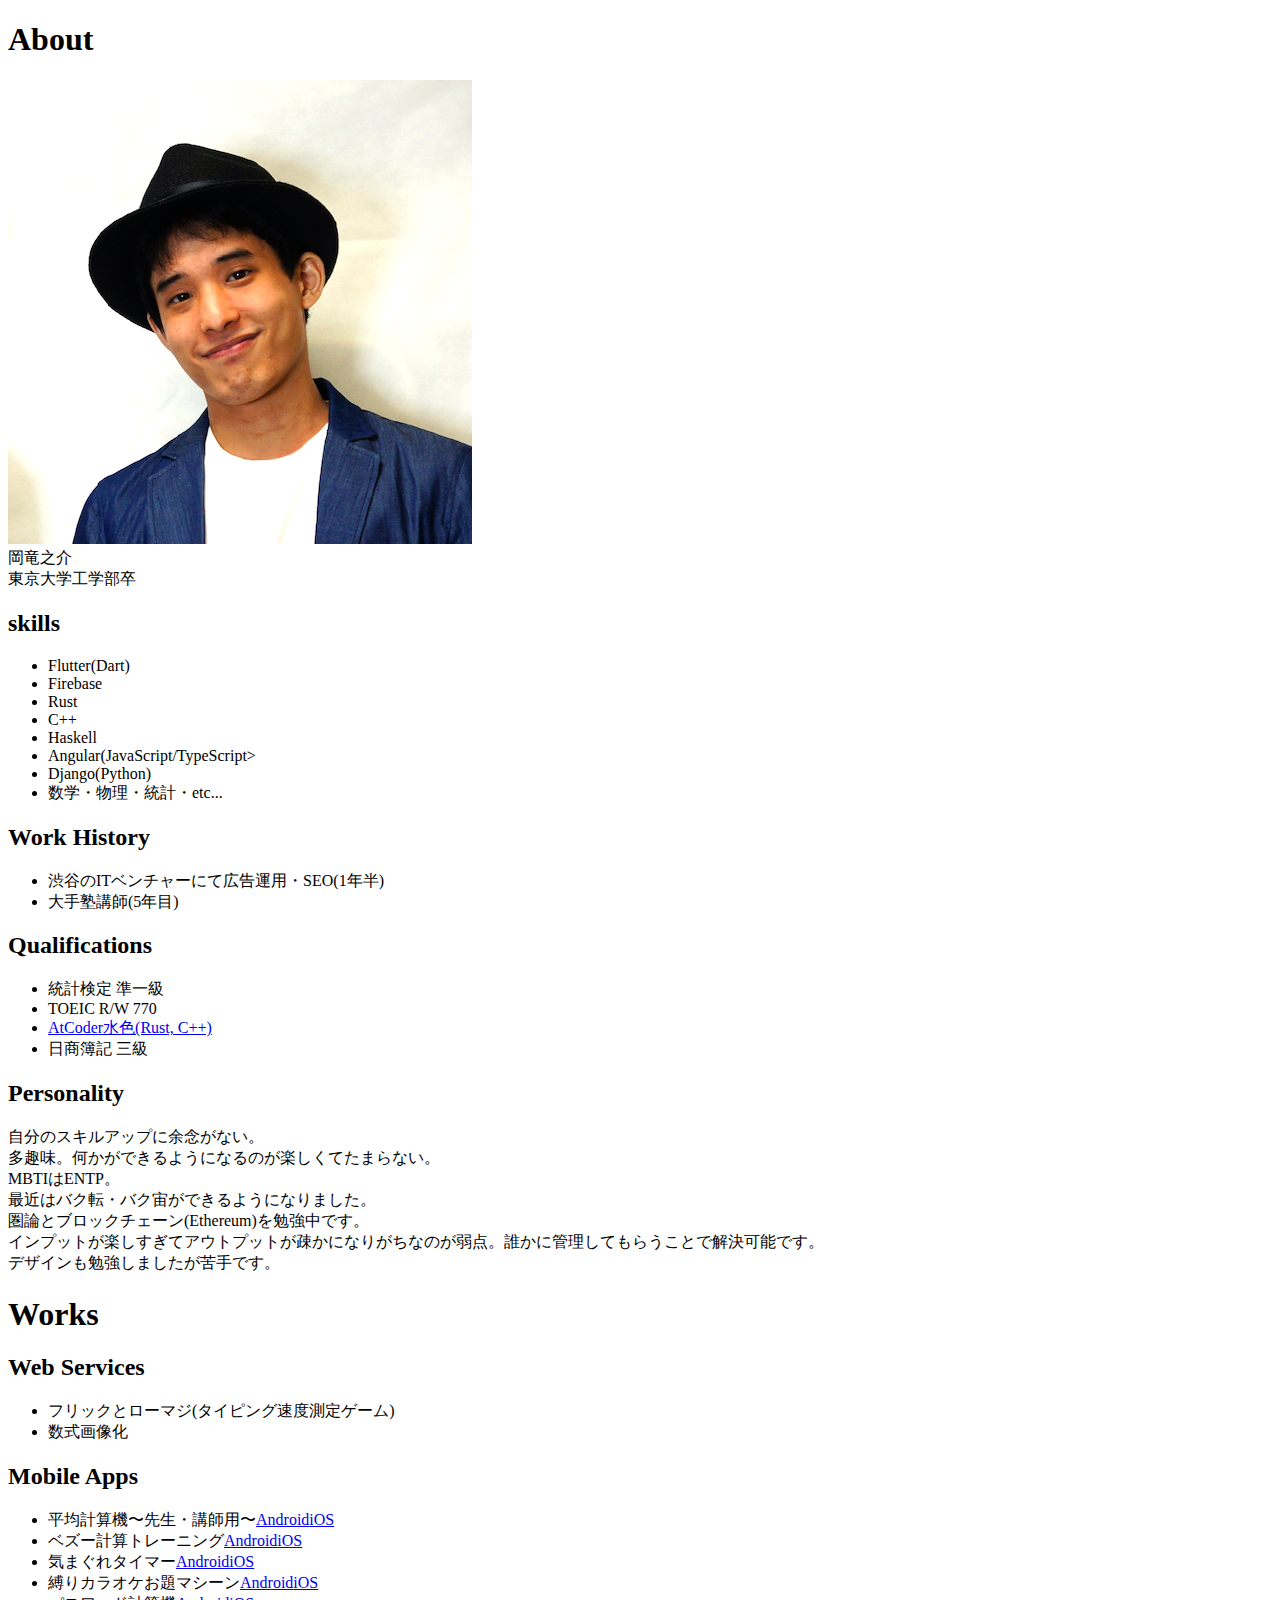
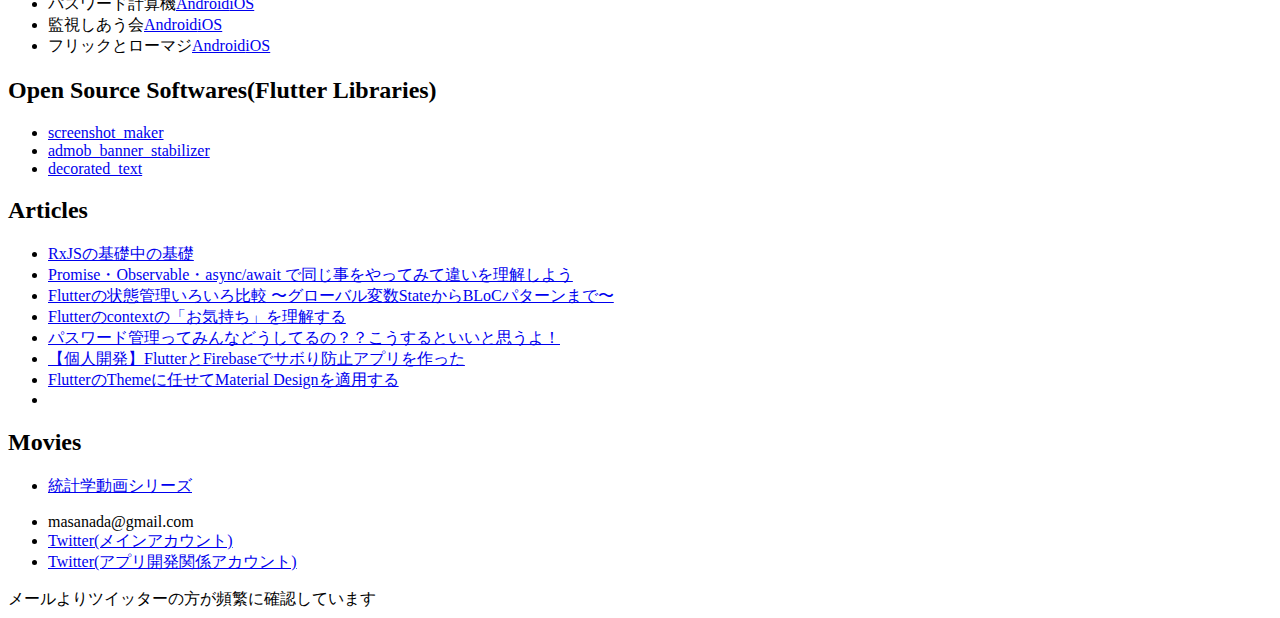
==== public/index.html @ 8197e735 "wrote simple index.html" ====
<!DOCTYPE html>
<html>

    <head>
        <title>岡竜之介ポートフォリオサイト</title>
    </head>

    <body>
        <section id="about_section">
            <h1>About</h1>
            <div id="photo">
                <img src="assets/assets/profile_image.png">
            </div>
            <div id="name">
                岡竜之介
            </div>
            <div id="educational_background">
                東京大学工学部卒
            </div>
            <div id="skills">
                <h2>skills</h2>
                <ul>
                    <li>Flutter(Dart)</li>
                    <li>Firebase</li>
                    <li>Rust</li>
                    <li>C++</li>
                    <li>Haskell</li>
                    <li>Angular(JavaScript/TypeScript></li>
                    <li>Django(Python)</li>
                    <li>数学・物理・統計・etc...</li>
                </ul>
            </div>
            <div id="work_history">
                <h2>Work History</h2>
                <ul>
                    <li>渋谷のITベンチャーにて広告運用・SEO(1年半)</li>
                    <li>大手塾講師(5年目)</li>
                </ul>
            </div>
            <div id="qualifications">
                <h2>Qualifications</h2>
                <ul>
                    <li>統計検定 準一級</li>
                    <li>TOEIC R/W 770</li>
                    <li><a href="https://atcoder.jp/users/agajo" target="_blank">AtCoder水色(Rust, C++)</a></li>
                    <li>日商簿記 三級</li>
                </ul>
            </div>
            <div id="personality">
                <h2>Personality</h2>
                自分のスキルアップに余念がない。<br>
                多趣味。何かができるようになるのが楽しくてたまらない。<br>
                MBTIはENTP。<br>
                最近はバク転・バク宙ができるようになりました。<br>
                圏論とブロックチェーン(Ethereum)を勉強中です。<br>
                インプットが楽しすぎてアウトプットが疎かになりがちなのが弱点。誰かに管理してもらうことで解決可能です。<br>
                デザインも勉強しましたが苦手です。
            </div>

        </section>
        <section id="works_section">
            <h1>Works</h1>
            <div id="web_services">
                <h2>Web Services</h2>
                <ul>
                    <li>
                        <a>フリックとローマジ(タイピング速度測定ゲーム)</a>
                    </li>
                    <li>
                        <a>数式画像化</a>
                    </li>
                </ul>
            </div>
            <div id="mobile_apps">
                <h2>Mobile Apps</h2>
                <ul>
                    <li>平均計算機〜先生・講師用〜<a
                            href="https://play.google.com/store/apps/details?id=oka_ryunoske.work.average_calculator.app&hl=ja&gl=US"
                            target="_blank">Android</a><a
                            href="https://apps.apple.com/jp/app/%E5%B9%B3%E5%9D%87%E7%82%B9%E8%A8%88%E7%AE%97%E6%A9%9F-%E5%85%88%E7%94%9F-%E8%AC%9B%E5%B8%AB%E7%94%A8/id1440775169"
                            target="_blank">iOS</a></li>
                    <li>ベズー計算トレーニング<a
                            href="https://play.google.com/store/apps/details?id=work.okaryunoske.bezout_identity_challenge&hl=ja&gl=US"
                            target="_blank">Android</a><a
                            href="https://apps.apple.com/jp/app/%E3%83%99%E3%82%BA%E3%83%BC%E8%A8%88%E7%AE%97%E3%83%88%E3%83%AC%E3%83%BC%E3%83%8B%E3%83%B3%E3%82%B0/id1531047598"
                            target="_blank">iOS</a></li>
                    <li>気まぐれタイマー<a
                            href="https://play.google.com/store/apps/details?id=work.oka_ryunoske.randomtimer&hl=ja&gl=US"
                            target="_blank">Android</a><a
                            href="https://apps.apple.com/jp/app/%E6%B0%97%E3%81%BE%E3%81%90%E3%82%8C%E3%82%BF%E3%82%A4%E3%83%9E%E3%83%BC/id1455831717"
                            target="_blank">iOS</a></li>
                    <li>縛りカラオケお題マシーン<a
                            href="https://play.google.com/store/apps/details?id=work.oka_ryunoske.karaoke_odai&hl=ja&gl=US"
                            target="_blank">Android</a><a
                            href="https://apps.apple.com/jp/app/%E7%B8%9B%E3%82%8A%E3%82%AB%E3%83%A9%E3%82%AA%E3%82%B1%E3%81%8A%E9%A1%8C%E3%83%9E%E3%82%B7%E3%83%BC%E3%83%B3-%E6%9D%A1%E4%BB%B6%E9%81%B8%E6%9B%B2%E3%81%A7%E7%9B%9B%E3%82%8A%E4%B8%8A%E3%81%8C%E3%82%8D%E3%81%86/id1462261220"
                            target="_blank">iOS</a></li>
                    <li>パスワード計算機<a
                            href="https://play.google.com/store/apps/details?id=work.oka_ryunoske.password_calculator_flutter&hl=ja&gl=US"
                            target="_blank">Android</a><a
                            href="https://apps.apple.com/jp/app/%E3%83%91%E3%82%B9%E3%83%AF%E3%83%BC%E3%83%89%E8%A8%88%E7%AE%97%E6%A9%9F/id1492432603"
                            target="_blank">iOS</a></li>
                    <li>監視しあう会<a
                            href="https://play.google.com/store/apps/details?id=work.oka_ryunoske.procrastinators_watch_mutually&hl=ja&gl=US"
                            target="_blank">Android</a><a
                            href="https://apps.apple.com/jp/app/%E7%9B%A3%E8%A6%96%E3%81%97%E5%90%88%E3%81%86%E4%BC%9A/id1507154418"
                            target="_blank">iOS</a></li>
                    <li>フリックとローマジ<a
                            href="https://play.google.com/store/apps/details?id=oka_ryunoske.work.flickromaji.app&hl=ja&gl=US"
                            target="_blank">Android</a><a
                            href="https://apps.apple.com/jp/app/%E3%83%95%E3%83%AA%E3%83%83%E3%82%AF%E3%81%A8%E3%83%AD%E3%83%BC%E3%83%9E%E3%82%B8-%E6%97%A5%E6%9C%AC%E8%AA%9E%E5%85%A5%E5%8A%9B%E3%82%B9%E3%83%94%E3%83%BC%E3%83%89%E6%B8%AC%E5%AE%9A/id1441275882"
                            target="_blank">iOS</a></li>
                </ul>
            </div>
            <div id="Open Source Softwares">
                <h2>Open Source Softwares(Flutter Libraries)</h2>
                <ul>
                    <li><a href="https://pub.dev/packages/screenshot_maker" target="_blank">screenshot_maker</a></li>
                    <li><a href="https://pub.dev/packages/admob_banner_stabilizer"
                            target="_blank">admob_banner_stabilizer</a></li>
                    <li><a href="https://pub.dev/packages/decorated_text" target="_blank">decorated_text</a></li>
                </ul>
            </div>
            <div id="articles">
                <h2>Articles</h2>
                <ul>
                    <li><a href="https://qiita.com/agajo/items/7942743a0130f7a0f30b" target="_blank">RxJSの基礎中の基礎</a>
                    </li>
                    <li><a href="https://qiita.com/agajo/items/73ec7651747956439f7e"
                            target="_blank">Promise・Observable・async/await で同じ事をやってみて違いを理解しよう</a></li>
                    <li><a href="https://qiita.com/agajo/items/50d5d7497d28730de1d3" target="_blank">Flutterの状態管理いろいろ比較
                            〜グローバル変数StateからBLoCパターンまで〜</a></li>
                    <li><a href="https://qiita.com/agajo/items/93d75aafe87bdc7b2026"
                            target="_blank">Flutterのcontextの「お気持ち」を理解する</a></li>
                    <li><a href="https://qiita.com/agajo/items/41f518647605753a8c0a"
                            target="_blank">パスワード管理ってみんなどうしてるの？？こうするといいと思うよ！</a></li>
                    <li><a href="https://qiita.com/agajo/items/10beec201c3284294450"
                            target="_blank">【個人開発】FlutterとFirebaseでサボり防止アプリを作った</a></li>
                    <li><a href="https://qiita.com/agajo/items/4e0fa344dd6c1a36c937"
                            target="_blank">FlutterのThemeに任せてMaterial Designを適用する</a></li>
                    <li><a href="" target="_blank"></a></li>
                </ul>
            </div>
            <div id="movies">
                <h2>Movies</h2>
                <ul>
                    <li><a href="https://www.youtube.com/channel/UCucOfFcRptENgTkPmW193HQ/videos"
                            target="_blank">統計学動画シリーズ</a></li>
                </ul>
            </div>
        </section>
        <section id="contact_section">
            <ul>
                <li>masanada@gmail.com</li>
                <li><a href="https://twitter.com/agajo" target="_blank">Twitter(メインアカウント)</a></li>
                <li><a href="https://twitter.com/agajo_tech" target="_blank">Twitter(アプリ開発関係アカウント)</a></li>
            </ul>
            メールよりツイッターの方が頻繁に確認しています
        </section>
    </body>

</html>
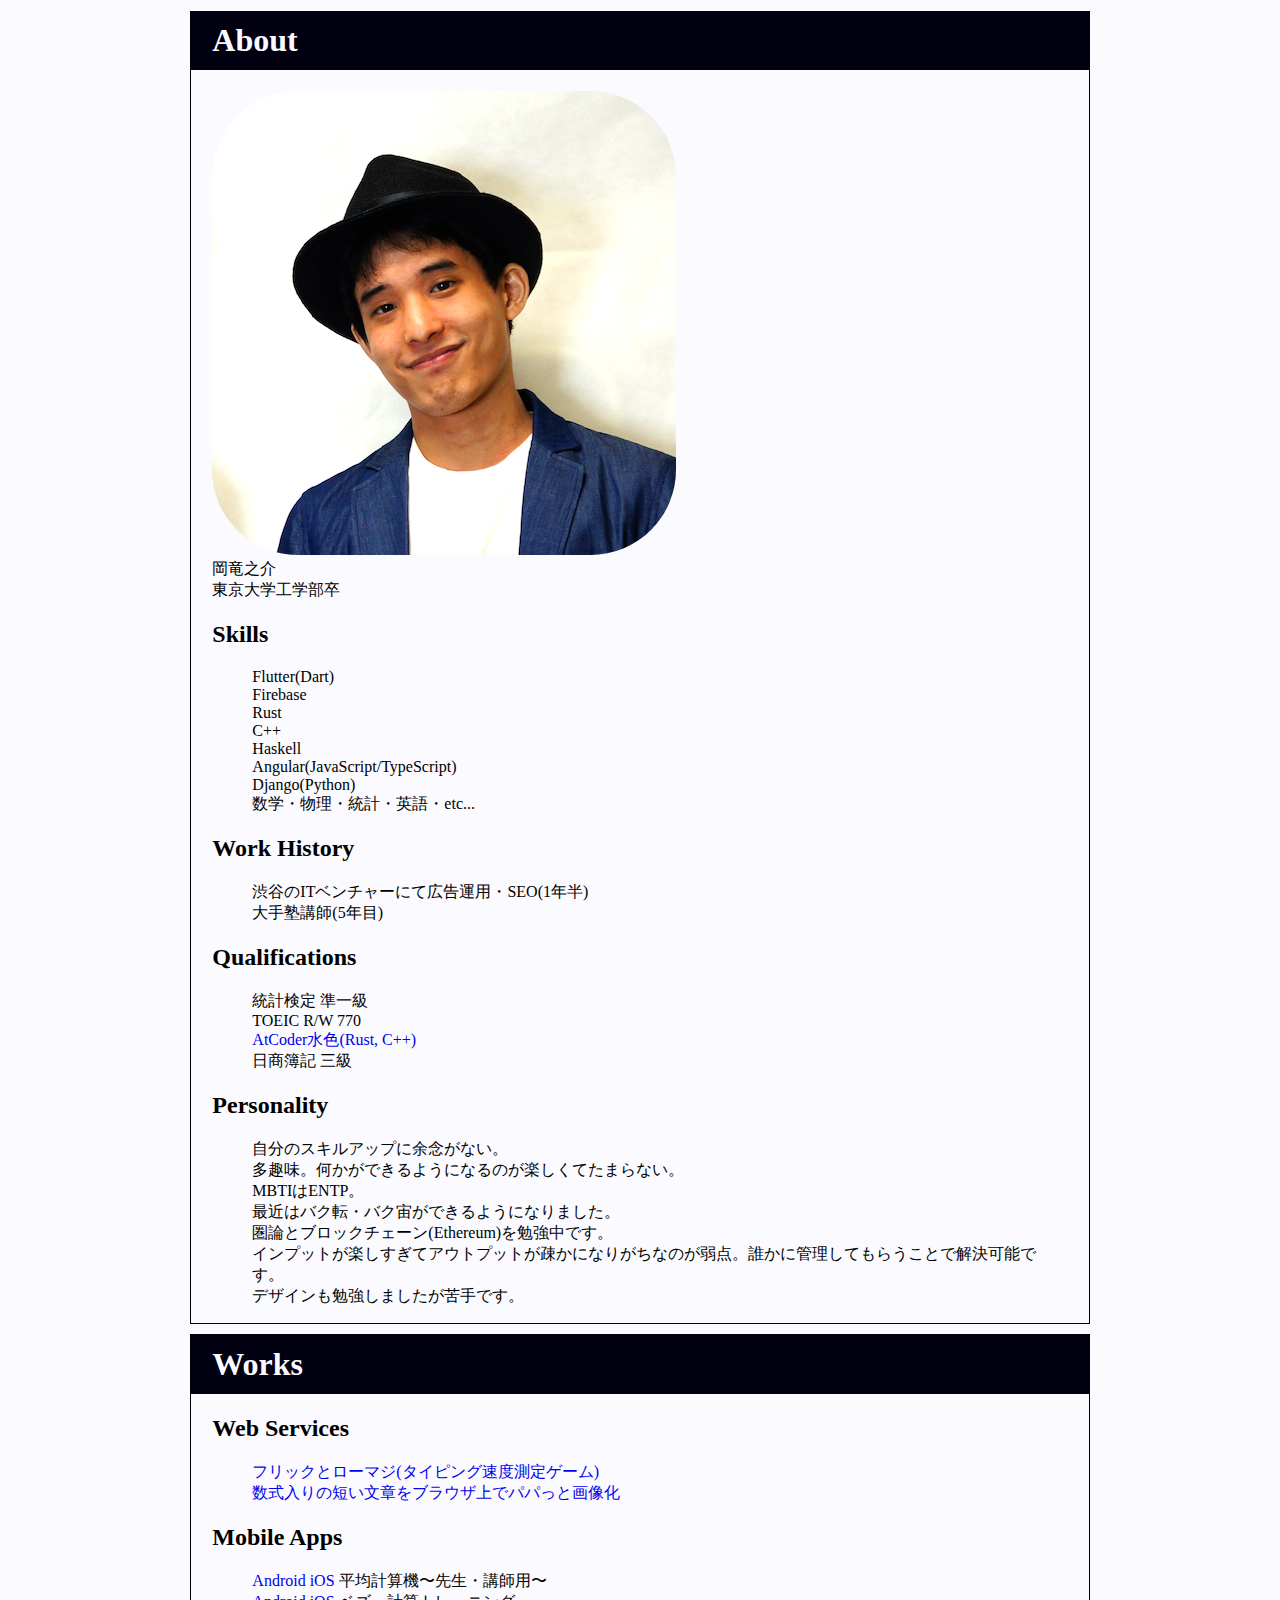
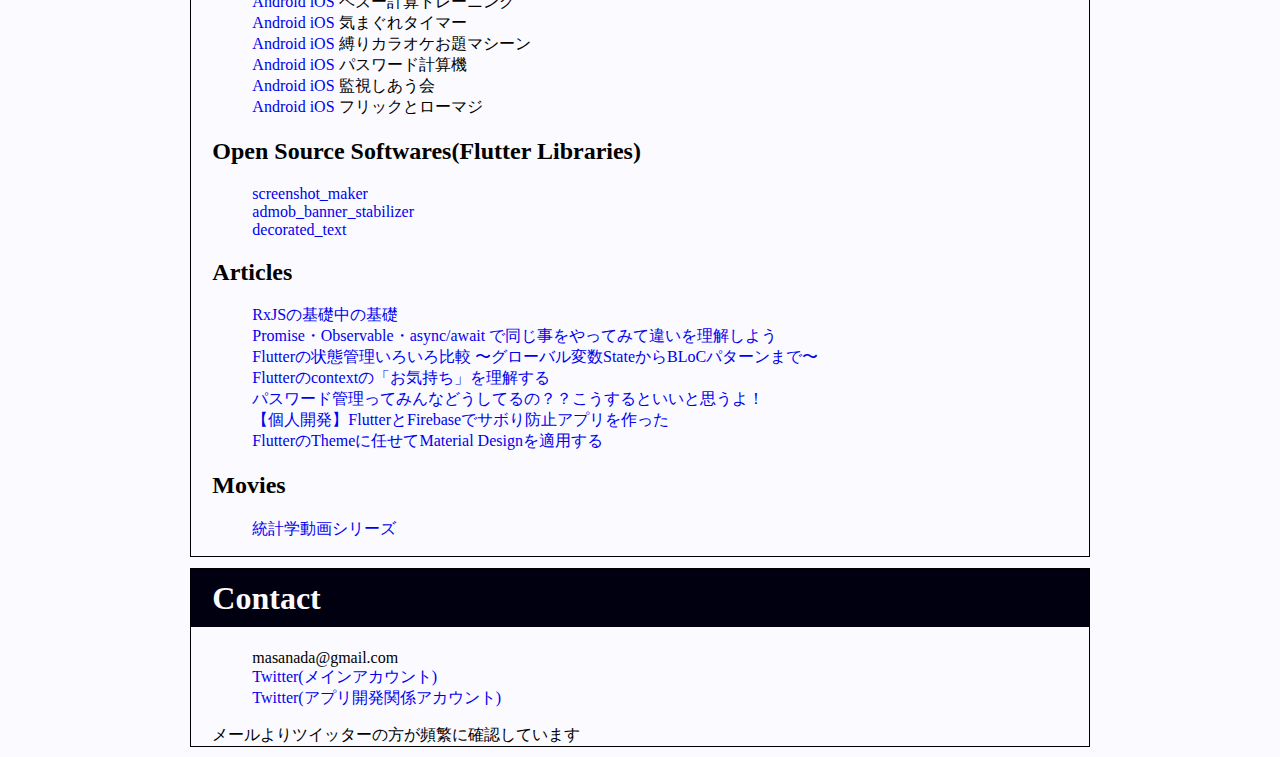
==== commit a724c6c0: "made css" ====
--- a/public/index.html
+++ b/public/index.html
@@ -2,159 +2,165 @@
 <html>
 
     <head>
+        <link rel="stylesheet" type="text/css" href="simple_style.css">
         <title>岡竜之介ポートフォリオサイト</title>
     </head>
 
     <body>
         <section id="about_section">
             <h1>About</h1>
-            <div id="photo">
-                <img src="assets/assets/profile_image.png">
+            <div class="section_wrapper">
+                <div id="photo">
+                    <img src="assets/assets/profile_image.png">
+                </div>
+                <div id="name">
+                    岡竜之介
+                </div>
+                <div id="educational_background">
+                    東京大学工学部卒
+                </div>
+                <div id="skills">
+                    <h2>Skills</h2>
+                    <ul>
+                        <li>Flutter(Dart)</li>
+                        <li>Firebase</li>
+                        <li>Rust</li>
+                        <li>C++</li>
+                        <li>Haskell</li>
+                        <li>Angular(JavaScript/TypeScript)</li>
+                        <li>Django(Python)</li>
+                        <li>数学・物理・統計・英語・etc...</li>
+                    </ul>
+                </div>
+                <div id="work_history">
+                    <h2>Work History</h2>
+                    <ul>
+                        <li>渋谷のITベンチャーにて広告運用・SEO(1年半)</li>
+                        <li>大手塾講師(5年目)</li>
+                    </ul>
+                </div>
+                <div id="qualifications">
+                    <h2>Qualifications</h2>
+                    <ul>
+                        <li>統計検定 準一級</li>
+                        <li>TOEIC R/W 770</li>
+                        <li><a href="https://atcoder.jp/users/agajo" target="_blank">AtCoder水色(Rust, C++)</a></li>
+                        <li>日商簿記 三級</li>
+                    </ul>
+                </div>
+                <div id="personality">
+                    <h2>Personality</h2>
+                    <ul>
+                        <li>自分のスキルアップに余念がない。</li>
+                        <li>多趣味。何かができるようになるのが楽しくてたまらない。</li>
+                        <li>MBTIはENTP。</li>
+                        <li>最近はバク転・バク宙ができるようになりました。</li>
+                        <li>圏論とブロックチェーン(Ethereum)を勉強中です。</li>
+                        <li>インプットが楽しすぎてアウトプットが疎かになりがちなのが弱点。誰かに管理してもらうことで解決可能です。</li>
+                        <li>デザインも勉強しましたが苦手です。</li>
+                    </ul>
+                </div>
             </div>
-            <div id="name">
-                岡竜之介
-            </div>
-            <div id="educational_background">
-                東京大学工学部卒
-            </div>
-            <div id="skills">
-                <h2>skills</h2>
-                <ul>
-                    <li>Flutter(Dart)</li>
-                    <li>Firebase</li>
-                    <li>Rust</li>
-                    <li>C++</li>
-                    <li>Haskell</li>
-                    <li>Angular(JavaScript/TypeScript></li>
-                    <li>Django(Python)</li>
-                    <li>数学・物理・統計・etc...</li>
-                </ul>
-            </div>
-            <div id="work_history">
-                <h2>Work History</h2>
-                <ul>
-                    <li>渋谷のITベンチャーにて広告運用・SEO(1年半)</li>
-                    <li>大手塾講師(5年目)</li>
-                </ul>
-            </div>
-            <div id="qualifications">
-                <h2>Qualifications</h2>
-                <ul>
-                    <li>統計検定 準一級</li>
-                    <li>TOEIC R/W 770</li>
-                    <li><a href="https://atcoder.jp/users/agajo" target="_blank">AtCoder水色(Rust, C++)</a></li>
-                    <li>日商簿記 三級</li>
-                </ul>
-            </div>
-            <div id="personality">
-                <h2>Personality</h2>
-                自分のスキルアップに余念がない。<br>
-                多趣味。何かができるようになるのが楽しくてたまらない。<br>
-                MBTIはENTP。<br>
-                最近はバク転・バク宙ができるようになりました。<br>
-                圏論とブロックチェーン(Ethereum)を勉強中です。<br>
-                インプットが楽しすぎてアウトプットが疎かになりがちなのが弱点。誰かに管理してもらうことで解決可能です。<br>
-                デザインも勉強しましたが苦手です。
-            </div>
-
         </section>
         <section id="works_section">
             <h1>Works</h1>
-            <div id="web_services">
-                <h2>Web Services</h2>
-                <ul>
-                    <li>
-                        <a>フリックとローマジ(タイピング速度測定ゲーム)</a>
-                    </li>
-                    <li>
-                        <a>数式画像化</a>
-                    </li>
-                </ul>
-            </div>
-            <div id="mobile_apps">
-                <h2>Mobile Apps</h2>
-                <ul>
-                    <li>平均計算機〜先生・講師用〜<a
-                            href="https://play.google.com/store/apps/details?id=oka_ryunoske.work.average_calculator.app&hl=ja&gl=US"
-                            target="_blank">Android</a><a
-                            href="https://apps.apple.com/jp/app/%E5%B9%B3%E5%9D%87%E7%82%B9%E8%A8%88%E7%AE%97%E6%A9%9F-%E5%85%88%E7%94%9F-%E8%AC%9B%E5%B8%AB%E7%94%A8/id1440775169"
-                            target="_blank">iOS</a></li>
-                    <li>ベズー計算トレーニング<a
-                            href="https://play.google.com/store/apps/details?id=work.okaryunoske.bezout_identity_challenge&hl=ja&gl=US"
-                            target="_blank">Android</a><a
-                            href="https://apps.apple.com/jp/app/%E3%83%99%E3%82%BA%E3%83%BC%E8%A8%88%E7%AE%97%E3%83%88%E3%83%AC%E3%83%BC%E3%83%8B%E3%83%B3%E3%82%B0/id1531047598"
-                            target="_blank">iOS</a></li>
-                    <li>気まぐれタイマー<a
-                            href="https://play.google.com/store/apps/details?id=work.oka_ryunoske.randomtimer&hl=ja&gl=US"
-                            target="_blank">Android</a><a
-                            href="https://apps.apple.com/jp/app/%E6%B0%97%E3%81%BE%E3%81%90%E3%82%8C%E3%82%BF%E3%82%A4%E3%83%9E%E3%83%BC/id1455831717"
-                            target="_blank">iOS</a></li>
-                    <li>縛りカラオケお題マシーン<a
-                            href="https://play.google.com/store/apps/details?id=work.oka_ryunoske.karaoke_odai&hl=ja&gl=US"
-                            target="_blank">Android</a><a
-                            href="https://apps.apple.com/jp/app/%E7%B8%9B%E3%82%8A%E3%82%AB%E3%83%A9%E3%82%AA%E3%82%B1%E3%81%8A%E9%A1%8C%E3%83%9E%E3%82%B7%E3%83%BC%E3%83%B3-%E6%9D%A1%E4%BB%B6%E9%81%B8%E6%9B%B2%E3%81%A7%E7%9B%9B%E3%82%8A%E4%B8%8A%E3%81%8C%E3%82%8D%E3%81%86/id1462261220"
-                            target="_blank">iOS</a></li>
-                    <li>パスワード計算機<a
-                            href="https://play.google.com/store/apps/details?id=work.oka_ryunoske.password_calculator_flutter&hl=ja&gl=US"
-                            target="_blank">Android</a><a
-                            href="https://apps.apple.com/jp/app/%E3%83%91%E3%82%B9%E3%83%AF%E3%83%BC%E3%83%89%E8%A8%88%E7%AE%97%E6%A9%9F/id1492432603"
-                            target="_blank">iOS</a></li>
-                    <li>監視しあう会<a
-                            href="https://play.google.com/store/apps/details?id=work.oka_ryunoske.procrastinators_watch_mutually&hl=ja&gl=US"
-                            target="_blank">Android</a><a
-                            href="https://apps.apple.com/jp/app/%E7%9B%A3%E8%A6%96%E3%81%97%E5%90%88%E3%81%86%E4%BC%9A/id1507154418"
-                            target="_blank">iOS</a></li>
-                    <li>フリックとローマジ<a
-                            href="https://play.google.com/store/apps/details?id=oka_ryunoske.work.flickromaji.app&hl=ja&gl=US"
-                            target="_blank">Android</a><a
-                            href="https://apps.apple.com/jp/app/%E3%83%95%E3%83%AA%E3%83%83%E3%82%AF%E3%81%A8%E3%83%AD%E3%83%BC%E3%83%9E%E3%82%B8-%E6%97%A5%E6%9C%AC%E8%AA%9E%E5%85%A5%E5%8A%9B%E3%82%B9%E3%83%94%E3%83%BC%E3%83%89%E6%B8%AC%E5%AE%9A/id1441275882"
-                            target="_blank">iOS</a></li>
-                </ul>
-            </div>
-            <div id="Open Source Softwares">
-                <h2>Open Source Softwares(Flutter Libraries)</h2>
-                <ul>
-                    <li><a href="https://pub.dev/packages/screenshot_maker" target="_blank">screenshot_maker</a></li>
-                    <li><a href="https://pub.dev/packages/admob_banner_stabilizer"
-                            target="_blank">admob_banner_stabilizer</a></li>
-                    <li><a href="https://pub.dev/packages/decorated_text" target="_blank">decorated_text</a></li>
-                </ul>
-            </div>
-            <div id="articles">
-                <h2>Articles</h2>
-                <ul>
-                    <li><a href="https://qiita.com/agajo/items/7942743a0130f7a0f30b" target="_blank">RxJSの基礎中の基礎</a>
-                    </li>
-                    <li><a href="https://qiita.com/agajo/items/73ec7651747956439f7e"
-                            target="_blank">Promise・Observable・async/await で同じ事をやってみて違いを理解しよう</a></li>
-                    <li><a href="https://qiita.com/agajo/items/50d5d7497d28730de1d3" target="_blank">Flutterの状態管理いろいろ比較
-                            〜グローバル変数StateからBLoCパターンまで〜</a></li>
-                    <li><a href="https://qiita.com/agajo/items/93d75aafe87bdc7b2026"
-                            target="_blank">Flutterのcontextの「お気持ち」を理解する</a></li>
-                    <li><a href="https://qiita.com/agajo/items/41f518647605753a8c0a"
-                            target="_blank">パスワード管理ってみんなどうしてるの？？こうするといいと思うよ！</a></li>
-                    <li><a href="https://qiita.com/agajo/items/10beec201c3284294450"
-                            target="_blank">【個人開発】FlutterとFirebaseでサボり防止アプリを作った</a></li>
-                    <li><a href="https://qiita.com/agajo/items/4e0fa344dd6c1a36c937"
-                            target="_blank">FlutterのThemeに任せてMaterial Designを適用する</a></li>
-                    <li><a href="" target="_blank"></a></li>
-                </ul>
-            </div>
-            <div id="movies">
-                <h2>Movies</h2>
-                <ul>
-                    <li><a href="https://www.youtube.com/channel/UCucOfFcRptENgTkPmW193HQ/videos"
-                            target="_blank">統計学動画シリーズ</a></li>
-                </ul>
+            <div class="section_wrapper">
+
+                <div id="web_services">
+                    <h2>Web Services</h2>
+                    <ul>
+                        <li>
+                            <a href="https://flickromaji.oka-ryunoske.work/" target="_blank">フリックとローマジ(タイピング速度測定ゲーム)</a>
+                        </li>
+                        <li>
+                            <a href="https://math-formula-image.oka-ryunoske.work/ja.html"
+                                target="_blank">数式入りの短い文章をブラウザ上でパパっと画像化</a>
+                        </li>
+                    </ul>
+                </div>
+                <div id="mobile_apps">
+                    <h2>Mobile Apps</h2>
+                    <ul>
+                        <li><a href="https://play.google.com/store/apps/details?id=oka_ryunoske.work.average_calculator.app&hl=ja&gl=US"
+                                target="_blank">Android</a> <a
+                                href="https://apps.apple.com/jp/app/%E5%B9%B3%E5%9D%87%E7%82%B9%E8%A8%88%E7%AE%97%E6%A9%9F-%E5%85%88%E7%94%9F-%E8%AC%9B%E5%B8%AB%E7%94%A8/id1440775169"
+                                target="_blank">iOS</a> 平均計算機〜先生・講師用〜</li>
+                        <li><a href="https://play.google.com/store/apps/details?id=work.okaryunoske.bezout_identity_challenge&hl=ja&gl=US"
+                                target="_blank">Android</a> <a
+                                href="https://apps.apple.com/jp/app/%E3%83%99%E3%82%BA%E3%83%BC%E8%A8%88%E7%AE%97%E3%83%88%E3%83%AC%E3%83%BC%E3%83%8B%E3%83%B3%E3%82%B0/id1531047598"
+                                target="_blank">iOS</a> ベズー計算トレーニング</li>
+                        <li><a href="https://play.google.com/store/apps/details?id=work.oka_ryunoske.randomtimer&hl=ja&gl=US"
+                                target="_blank">Android</a> <a
+                                href="https://apps.apple.com/jp/app/%E6%B0%97%E3%81%BE%E3%81%90%E3%82%8C%E3%82%BF%E3%82%A4%E3%83%9E%E3%83%BC/id1455831717"
+                                target="_blank">iOS</a> 気まぐれタイマー</li>
+                        <li><a href="https://play.google.com/store/apps/details?id=work.oka_ryunoske.karaoke_odai&hl=ja&gl=US"
+                                target="_blank">Android</a> <a
+                                href="https://apps.apple.com/jp/app/%E7%B8%9B%E3%82%8A%E3%82%AB%E3%83%A9%E3%82%AA%E3%82%B1%E3%81%8A%E9%A1%8C%E3%83%9E%E3%82%B7%E3%83%BC%E3%83%B3-%E6%9D%A1%E4%BB%B6%E9%81%B8%E6%9B%B2%E3%81%A7%E7%9B%9B%E3%82%8A%E4%B8%8A%E3%81%8C%E3%82%8D%E3%81%86/id1462261220"
+                                target="_blank">iOS</a> 縛りカラオケお題マシーン</li>
+                        <li><a href="https://play.google.com/store/apps/details?id=work.oka_ryunoske.password_calculator_flutter&hl=ja&gl=US"
+                                target="_blank">Android</a> <a
+                                href="https://apps.apple.com/jp/app/%E3%83%91%E3%82%B9%E3%83%AF%E3%83%BC%E3%83%89%E8%A8%88%E7%AE%97%E6%A9%9F/id1492432603"
+                                target="_blank">iOS</a> パスワード計算機</li>
+                        <li><a href="https://play.google.com/store/apps/details?id=work.oka_ryunoske.procrastinators_watch_mutually&hl=ja&gl=US"
+                                target="_blank">Android</a> <a
+                                href="https://apps.apple.com/jp/app/%E7%9B%A3%E8%A6%96%E3%81%97%E5%90%88%E3%81%86%E4%BC%9A/id1507154418"
+                                target="_blank">iOS</a> 監視しあう会</li>
+                        <li><a href="https://play.google.com/store/apps/details?id=oka_ryunoske.work.flickromaji.app&hl=ja&gl=US"
+                                target="_blank">Android</a> <a
+                                href="https://apps.apple.com/jp/app/%E3%83%95%E3%83%AA%E3%83%83%E3%82%AF%E3%81%A8%E3%83%AD%E3%83%BC%E3%83%9E%E3%82%B8-%E6%97%A5%E6%9C%AC%E8%AA%9E%E5%85%A5%E5%8A%9B%E3%82%B9%E3%83%94%E3%83%BC%E3%83%89%E6%B8%AC%E5%AE%9A/id1441275882"
+                                target="_blank">iOS</a> フリックとローマジ</li>
+                    </ul>
+                </div>
+                <div id="Open Source Softwares">
+                    <h2>Open Source Softwares(Flutter Libraries)</h2>
+                    <ul>
+                        <li><a href="https://pub.dev/packages/screenshot_maker" target="_blank">screenshot_maker</a>
+                        </li>
+                        <li><a href="https://pub.dev/packages/admob_banner_stabilizer"
+                                target="_blank">admob_banner_stabilizer</a></li>
+                        <li><a href="https://pub.dev/packages/decorated_text" target="_blank">decorated_text</a></li>
+                    </ul>
+                </div>
+                <div id="articles">
+                    <h2>Articles</h2>
+                    <ul>
+                        <li><a href="https://qiita.com/agajo/items/7942743a0130f7a0f30b" target="_blank">RxJSの基礎中の基礎</a>
+                        </li>
+                        <li><a href="https://qiita.com/agajo/items/73ec7651747956439f7e"
+                                target="_blank">Promise・Observable・async/await で同じ事をやってみて違いを理解しよう</a></li>
+                        <li><a href="https://qiita.com/agajo/items/50d5d7497d28730de1d3"
+                                target="_blank">Flutterの状態管理いろいろ比較
+                                〜グローバル変数StateからBLoCパターンまで〜</a></li>
+                        <li><a href="https://qiita.com/agajo/items/93d75aafe87bdc7b2026"
+                                target="_blank">Flutterのcontextの「お気持ち」を理解する</a></li>
+                        <li><a href="https://qiita.com/agajo/items/41f518647605753a8c0a"
+                                target="_blank">パスワード管理ってみんなどうしてるの？？こうするといいと思うよ！</a></li>
+                        <li><a href="https://qiita.com/agajo/items/10beec201c3284294450"
+                                target="_blank">【個人開発】FlutterとFirebaseでサボり防止アプリを作った</a></li>
+                        <li><a href="https://qiita.com/agajo/items/4e0fa344dd6c1a36c937"
+                                target="_blank">FlutterのThemeに任せてMaterial Designを適用する</a></li>
+                    </ul>
+                </div>
+                <div id="movies">
+                    <h2>Movies</h2>
+                    <ul>
+                        <li><a href="https://www.youtube.com/channel/UCucOfFcRptENgTkPmW193HQ/videos"
+                                target="_blank">統計学動画シリーズ</a></li>
+                    </ul>
+                </div>
             </div>
         </section>
         <section id="contact_section">
-            <ul>
-                <li>masanada@gmail.com</li>
-                <li><a href="https://twitter.com/agajo" target="_blank">Twitter(メインアカウント)</a></li>
-                <li><a href="https://twitter.com/agajo_tech" target="_blank">Twitter(アプリ開発関係アカウント)</a></li>
-            </ul>
-            メールよりツイッターの方が頻繁に確認しています
+            <h1>Contact</h1>
+            <div class="section_wrapper">
+
+                <ul>
+                    <li>masanada@gmail.com</li>
+                    <li><a href="https://twitter.com/agajo" target="_blank">Twitter(メインアカウント)</a></li>
+                    <li><a href="https://twitter.com/agajo_tech" target="_blank">Twitter(アプリ開発関係アカウント)</a></li>
+                </ul>
+                メールよりツイッターの方が頻繁に確認しています
+            </div>
         </section>
     </body>
 
--- a/public/simple_style.css
+++ b/public/simple_style.css
@@ -0,0 +1,40 @@
+body {
+  background-color: #fafaff;
+  max-width: 100vh;
+  margin: auto;
+}
+
+a {
+  text-decoration: none;
+}
+
+section {
+  border: solid 0.1pt;
+
+  margin-bottom: 8pt;
+  margin-top: 8pt;
+  /* border-radius: 16px; */
+  overflow: hidden;
+}
+
+div.section_wrapper {
+  padding-right: 16pt;
+  padding-left: 16pt;
+}
+
+img {
+  border-radius: 64pt;
+}
+
+ul {
+  list-style: none;
+}
+
+h1 {
+  background-color: #000011;
+  margin-top: 0pt;
+  color: #fafaff;
+  padding-left: 16pt;
+  padding-top: 8pt;
+  padding-bottom: 8pt;
+}
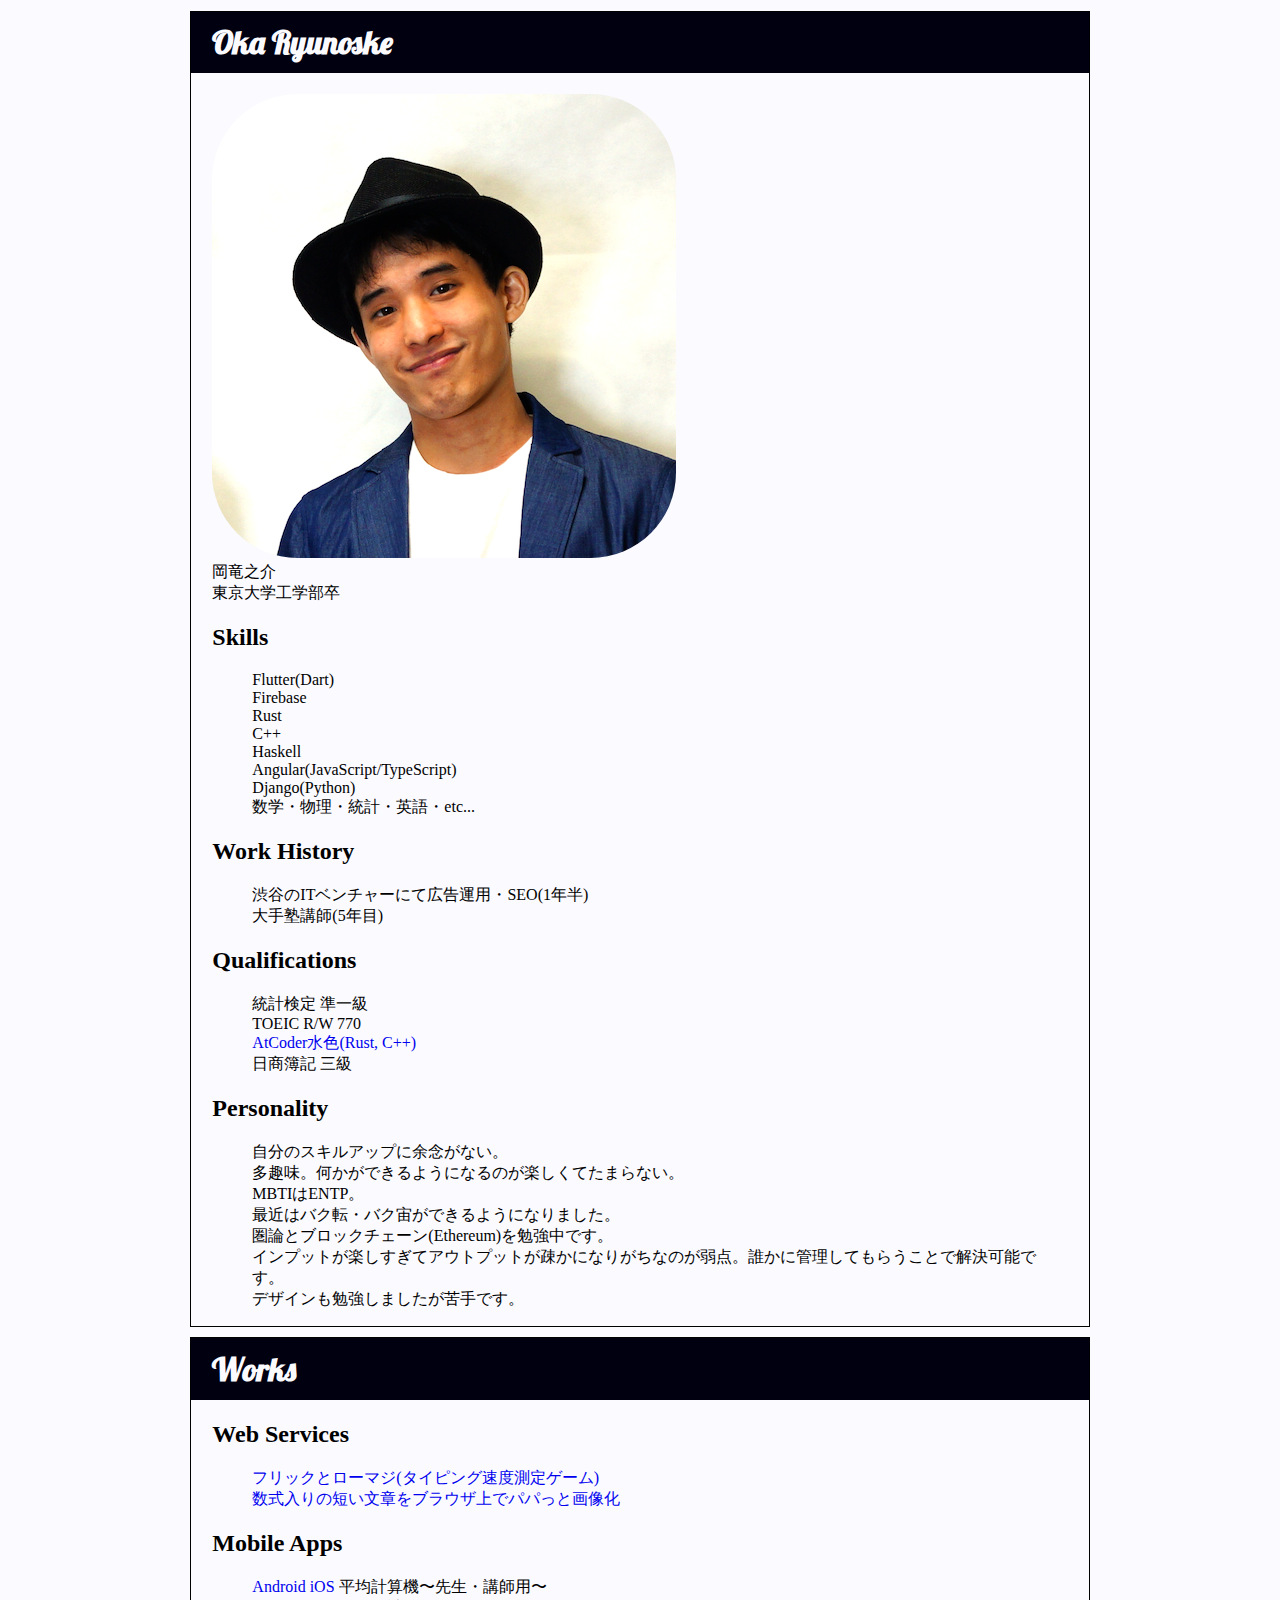
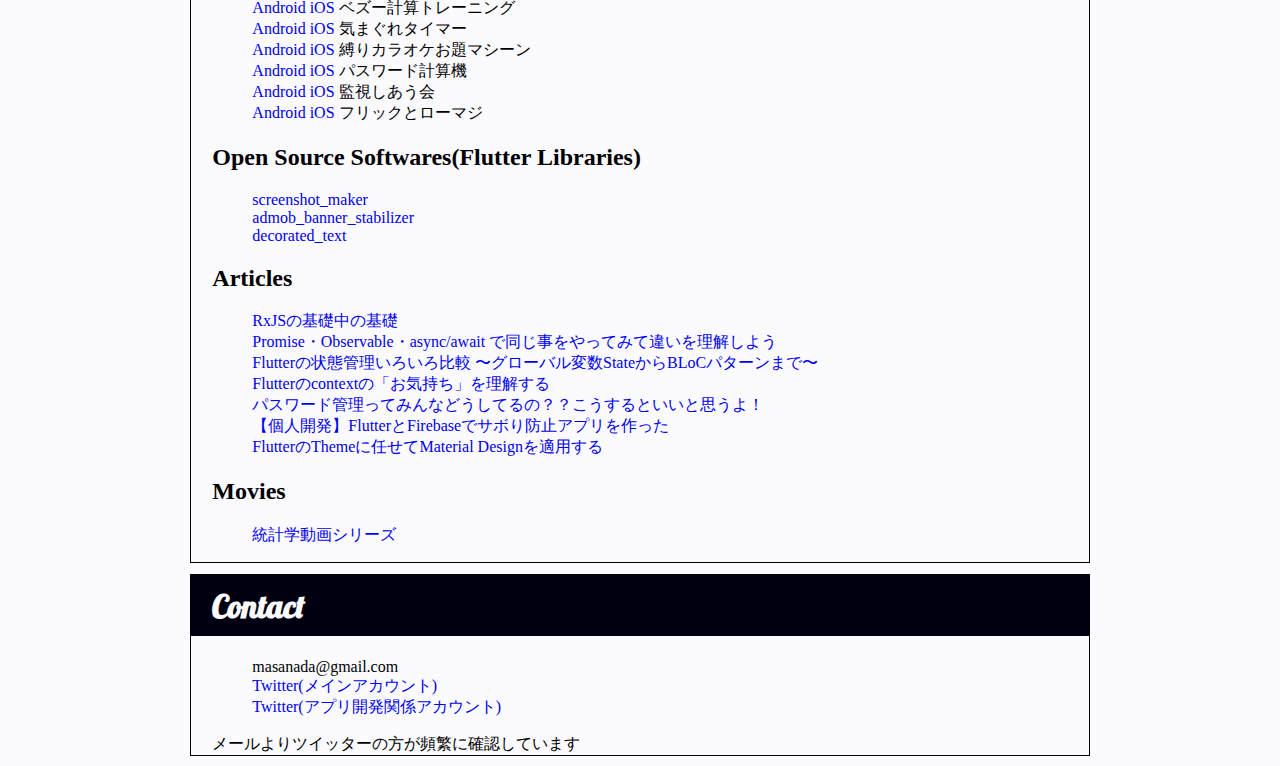
==== commit 85032ed0: "added web font" ====
--- a/public/index.html
+++ b/public/index.html
@@ -4,11 +4,15 @@
     <head>
         <link rel="stylesheet" type="text/css" href="simple_style.css">
         <title>岡竜之介ポートフォリオサイト</title>
+        <style>
+            @import url('https://fonts.googleapis.com/css2?family=Lobster&display=swap');
+
+        </style>
     </head>
 
     <body>
         <section id="about_section">
-            <h1>About</h1>
+            <h1>Oka Ryunoske</h1>
             <div class="section_wrapper">
                 <div id="photo">
                     <img src="assets/assets/profile_image.png">
--- a/public/simple_style.css
+++ b/public/simple_style.css
@@ -37,4 +37,6 @@
   padding-left: 16pt;
   padding-top: 8pt;
   padding-bottom: 8pt;
+  font-family: "Lobster", cursive;
+  font-size: xx-large;
 }
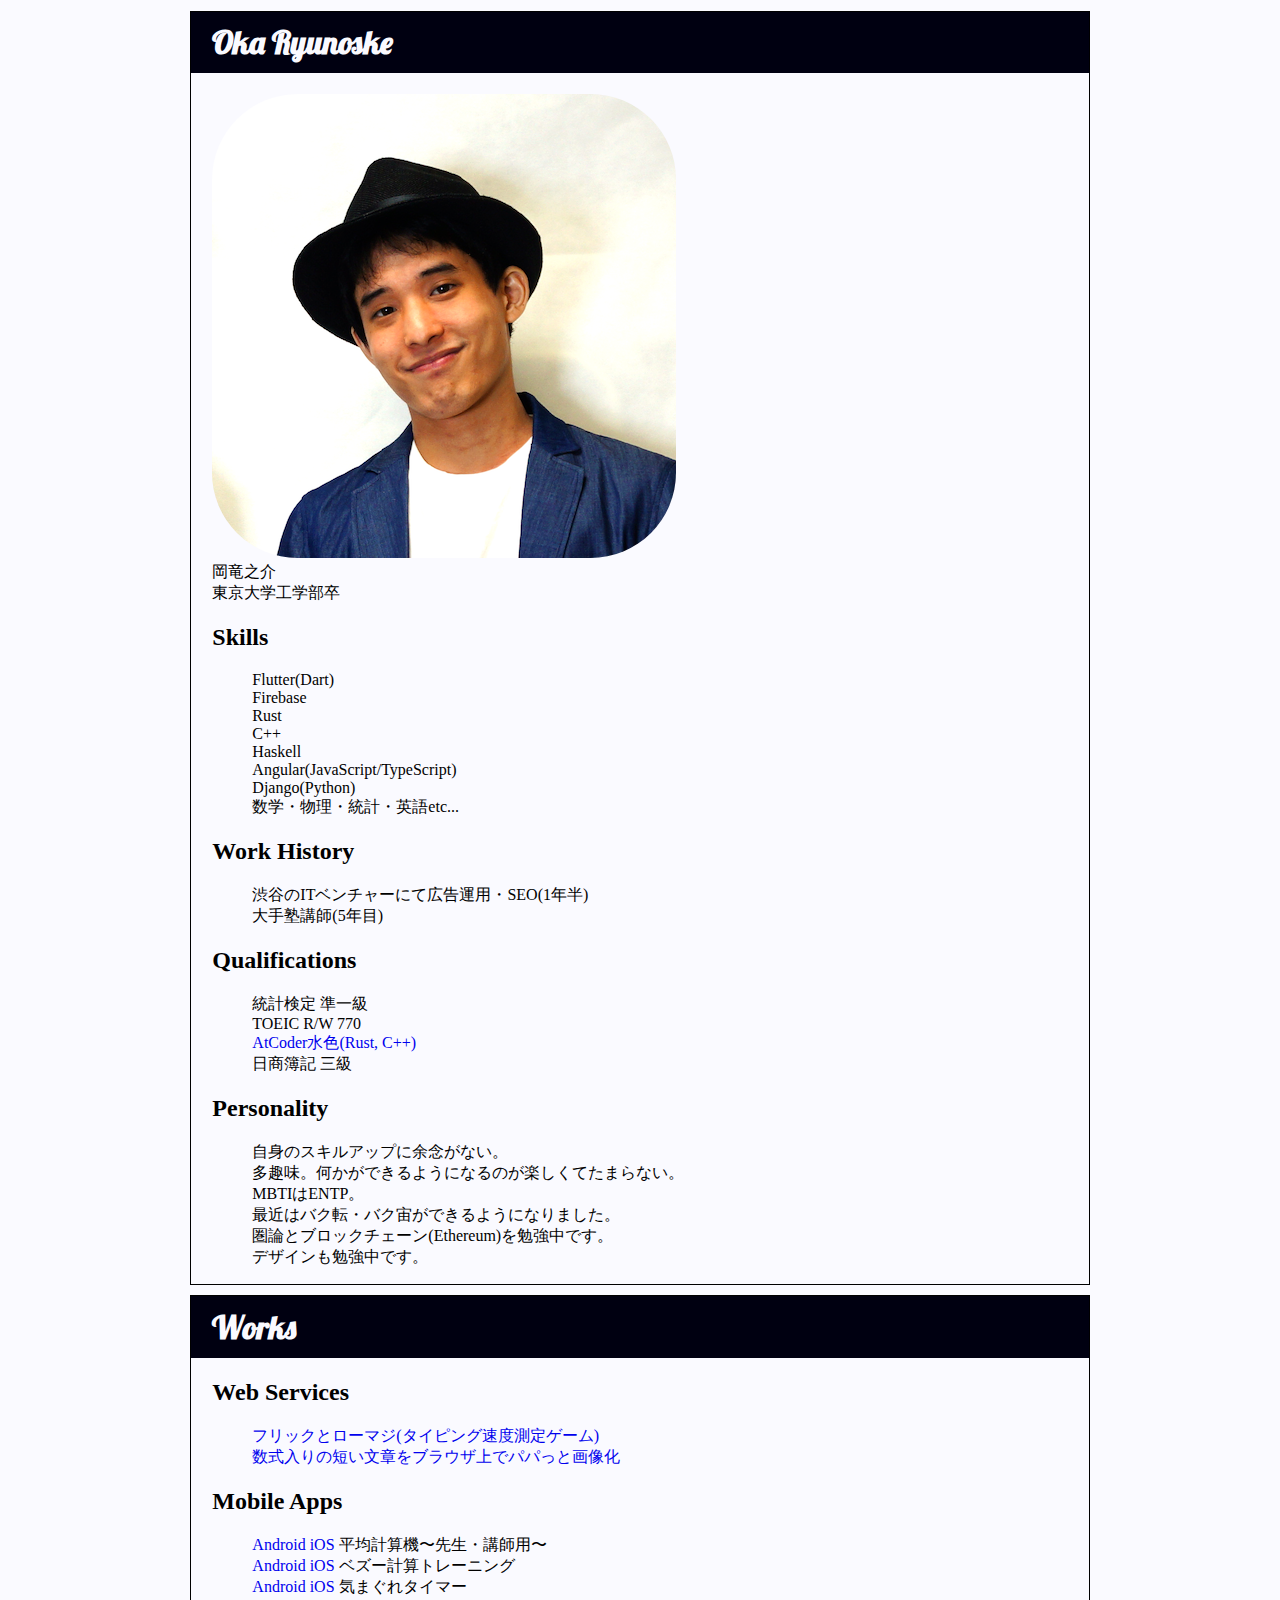
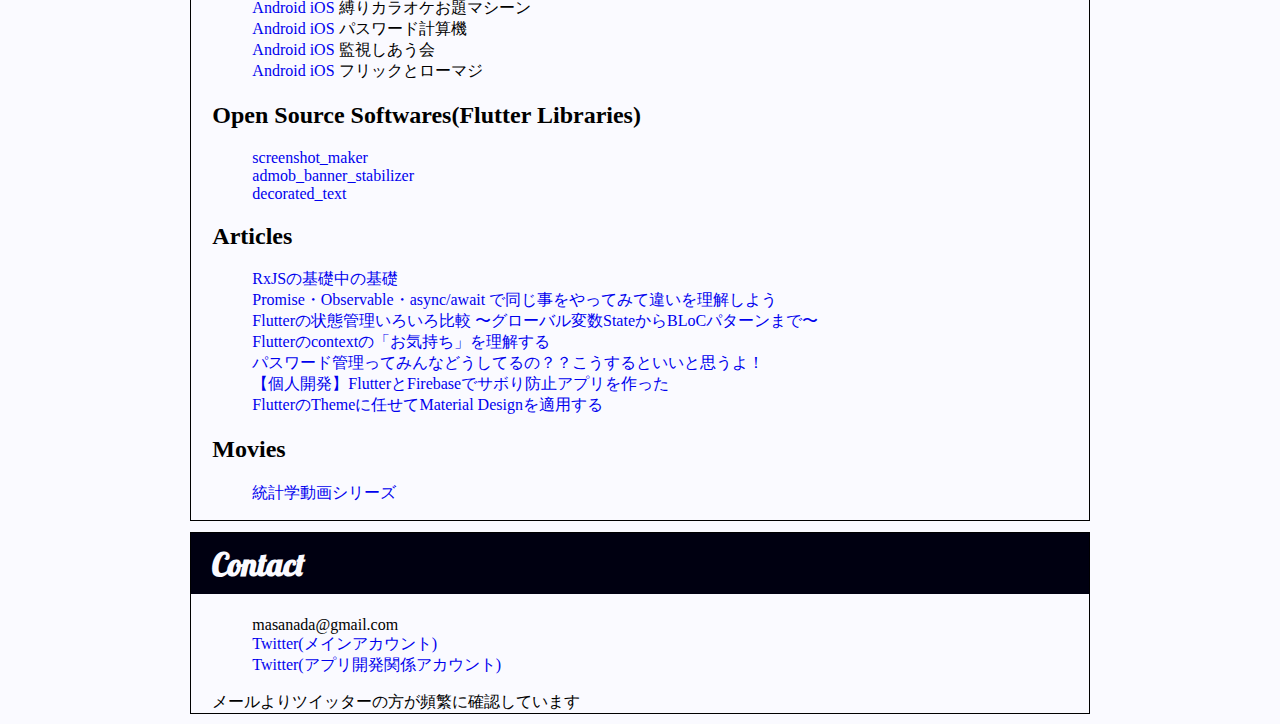
==== commit 5e9fc28c: "small modify" ====
--- a/public/index.html
+++ b/public/index.html
@@ -33,7 +33,7 @@
                         <li>Haskell</li>
                         <li>Angular(JavaScript/TypeScript)</li>
                         <li>Django(Python)</li>
-                        <li>数学・物理・統計・英語・etc...</li>
+                        <li>数学・物理・統計・英語etc...</li>
                     </ul>
                 </div>
                 <div id="work_history">
@@ -55,13 +55,12 @@
                 <div id="personality">
                     <h2>Personality</h2>
                     <ul>
-                        <li>自分のスキルアップに余念がない。</li>
+                        <li>自身のスキルアップに余念がない。</li>
                         <li>多趣味。何かができるようになるのが楽しくてたまらない。</li>
                         <li>MBTIはENTP。</li>
                         <li>最近はバク転・バク宙ができるようになりました。</li>
                         <li>圏論とブロックチェーン(Ethereum)を勉強中です。</li>
-                        <li>インプットが楽しすぎてアウトプットが疎かになりがちなのが弱点。誰かに管理してもらうことで解決可能です。</li>
-                        <li>デザインも勉強しましたが苦手です。</li>
+                        <li>デザインも勉強中です。</li>
                     </ul>
                 </div>
             </div>
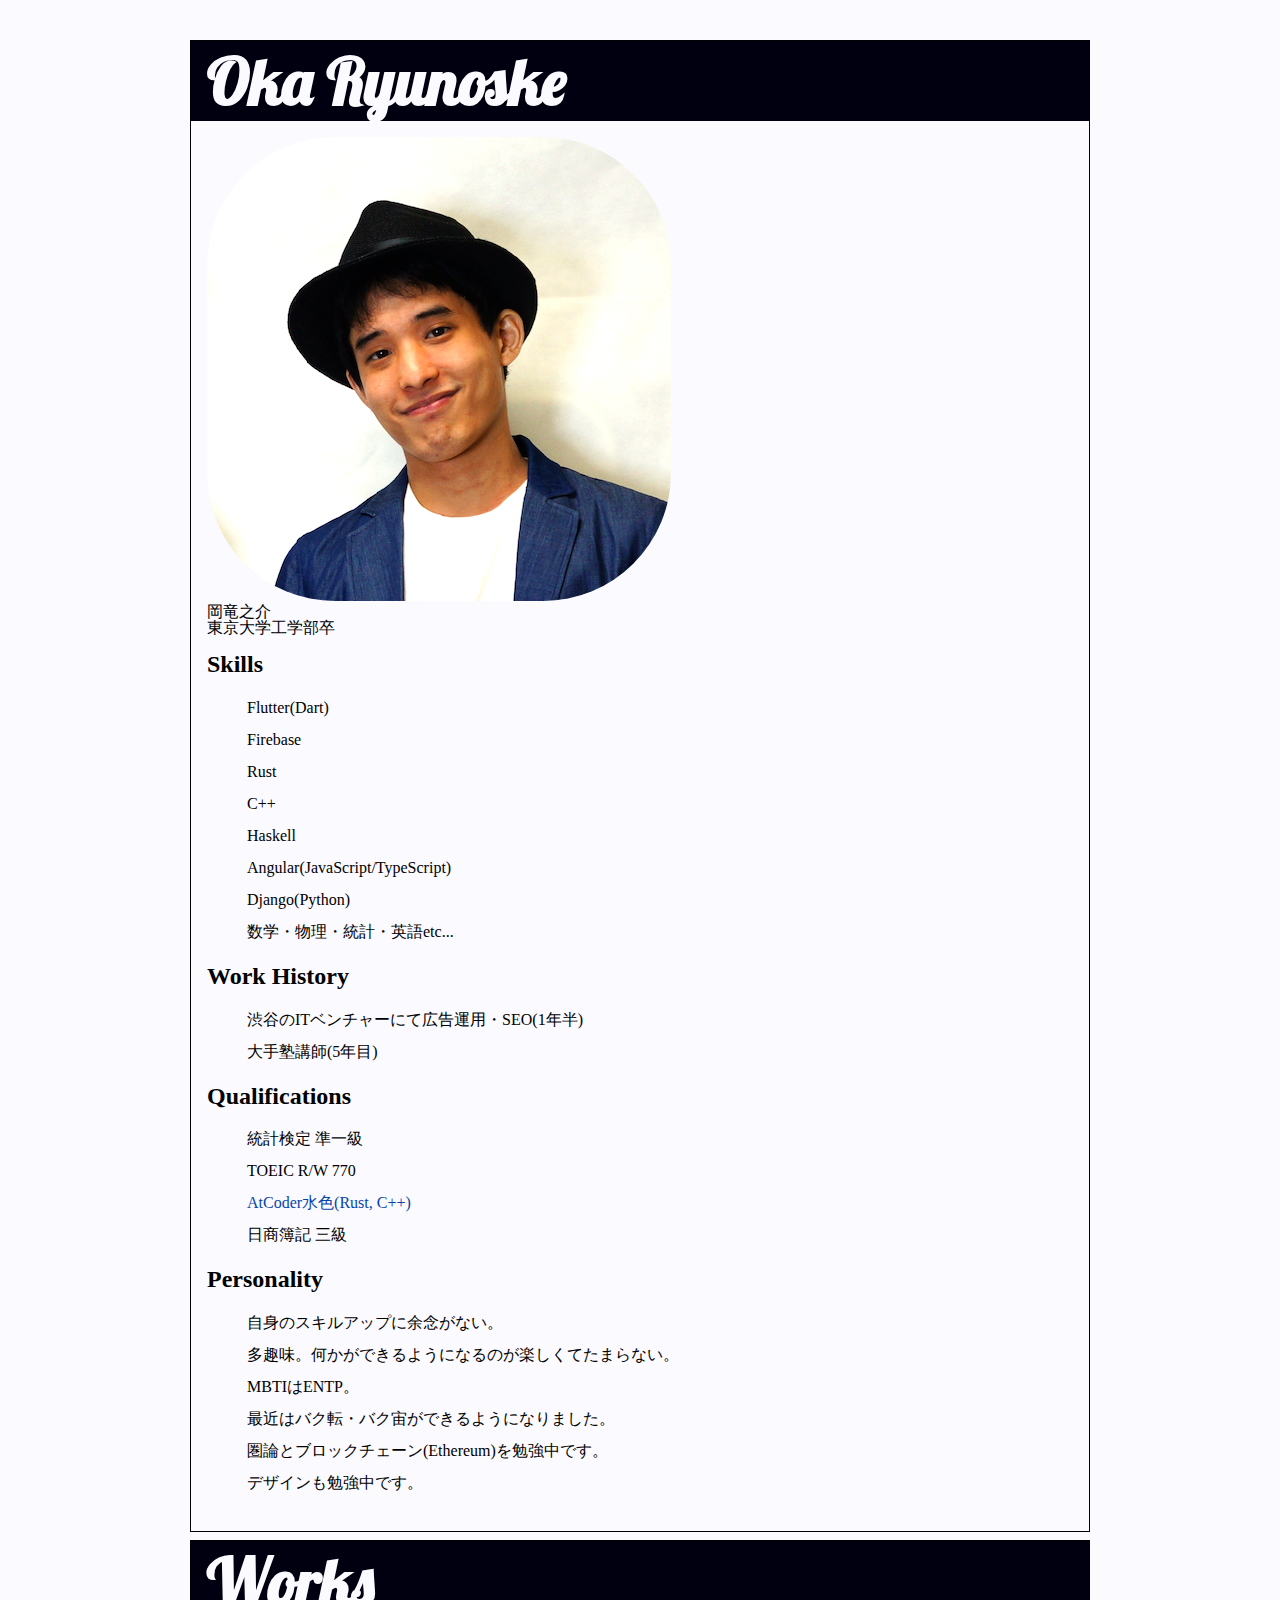
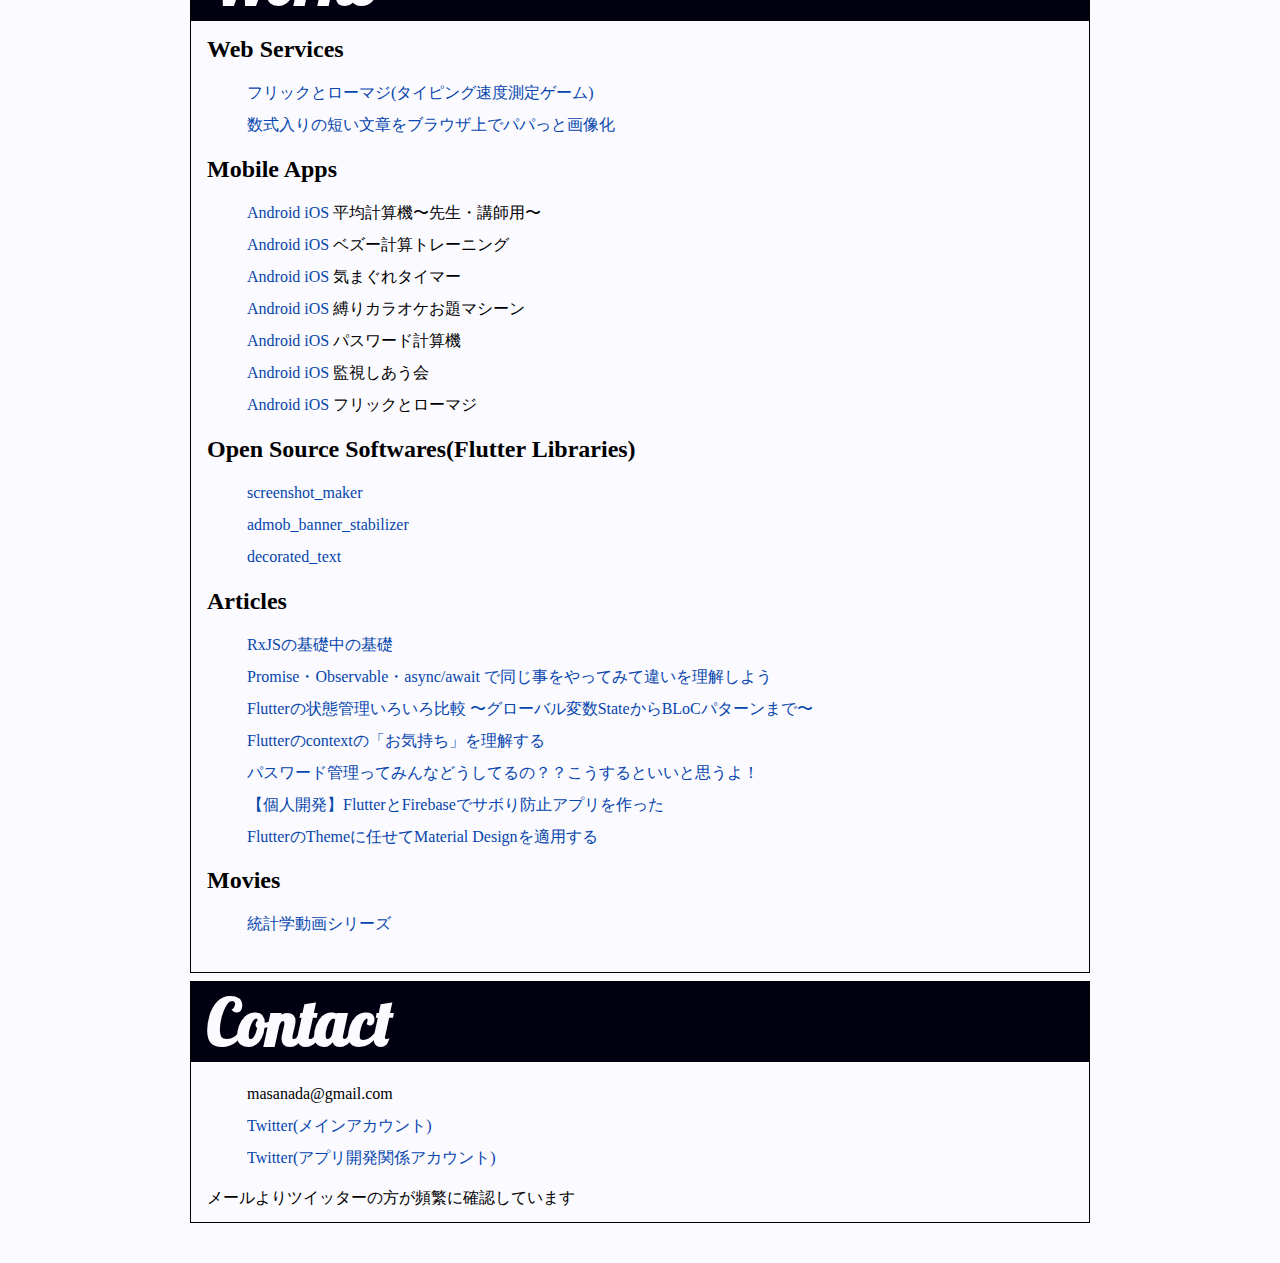
==== commit e68a8adc: "added google analytics tag" ====
--- a/public/index.html
+++ b/public/index.html
@@ -2,6 +2,16 @@
 <html>
 
     <head>
+        <!-- Global site tag (gtag.js) - Google Analytics -->
+        <script async src="https://www.googletagmanager.com/gtag/js?id=UA-465060-11"></script>
+        <script>
+            window.dataLayer = window.dataLayer || [];
+            function gtag() { dataLayer.push(arguments); }
+            gtag('js', new Date());
+
+            gtag('config', 'UA-465060-11');
+        </script>
+
         <link rel="stylesheet" type="text/css" href="simple_style.css">
         <title>岡竜之介ポートフォリオサイト</title>
         <style>
--- a/public/simple_style.css
+++ b/public/simple_style.css
@@ -2,41 +2,62 @@
   background-color: #fafaff;
   max-width: 100vh;
   margin: auto;
+  padding-top: 32px;
+  padding-bottom: 32px;
+  line-height: 1em;
 }
 
 a {
   text-decoration: none;
 }
+a:link {
+  color: #0645ad;
+}
+a:visited {
+  color: #4444aa;
+}
+a:hover {
+  color: #ff0000;
+}
+a:active {
+  color: #ff8000;
+}
 
 section {
-  border: solid 0.1pt;
+  border: solid 0.1px;
 
-  margin-bottom: 8pt;
-  margin-top: 8pt;
-  /* border-radius: 16px; */
+  margin-bottom: 8px;
+  margin-top: 8px;
   overflow: hidden;
+  padding-bottom: 16px;
 }
 
 div.section_wrapper {
-  padding-right: 16pt;
-  padding-left: 16pt;
+  padding-right: 16px;
+  padding-left: 16px;
 }
 
 img {
-  border-radius: 64pt;
+  border-radius: 128px;
 }
 
 ul {
   list-style: none;
 }
 
+li {
+  padding-top: 8px;
+  padding-bottom: 8px;
+}
+
 h1 {
   background-color: #000011;
-  margin-top: 0pt;
+  margin-top: 0px;
   color: #fafaff;
-  padding-left: 16pt;
-  padding-top: 8pt;
-  padding-bottom: 8pt;
+  padding-left: 16px;
+  padding-top: 32px;
+  padding-bottom: 32px;
   font-family: "Lobster", cursive;
-  font-size: xx-large;
+  font-size: 64px;
+  margin-bottom: 16px;
 }
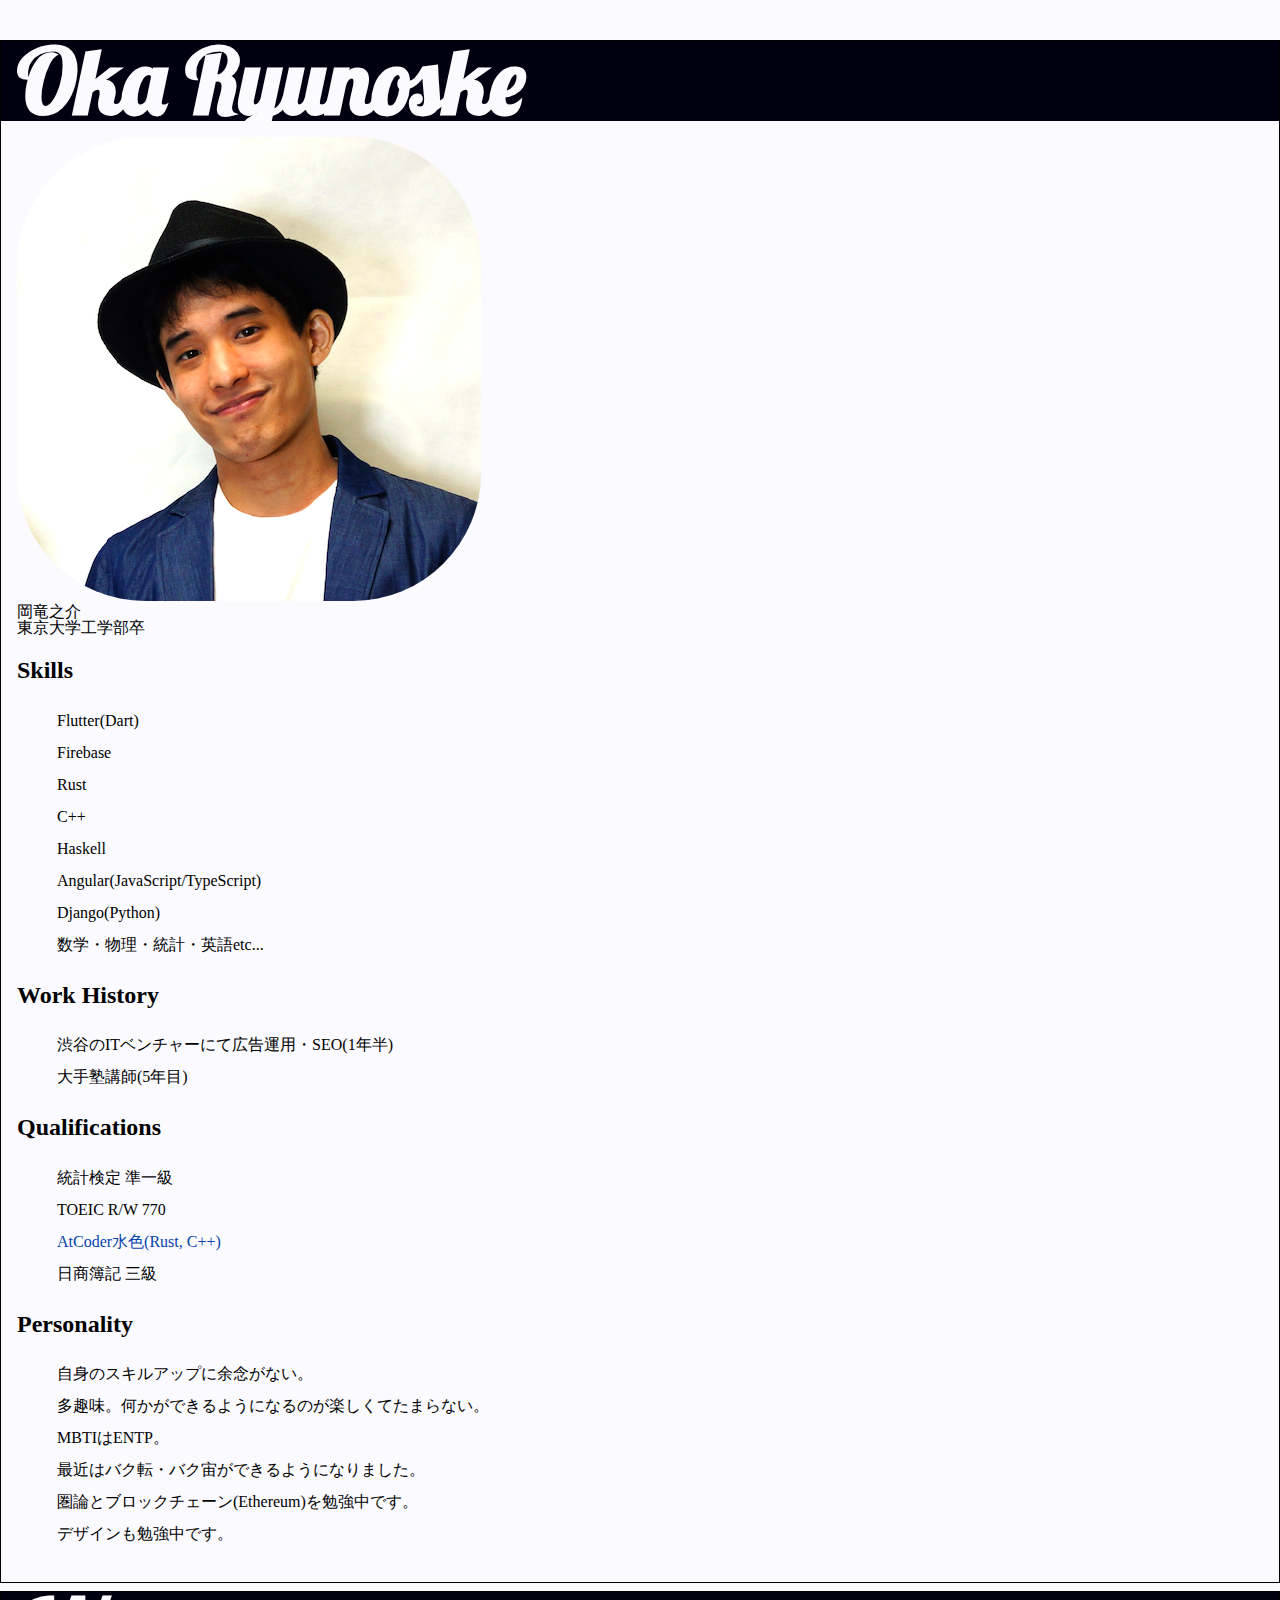
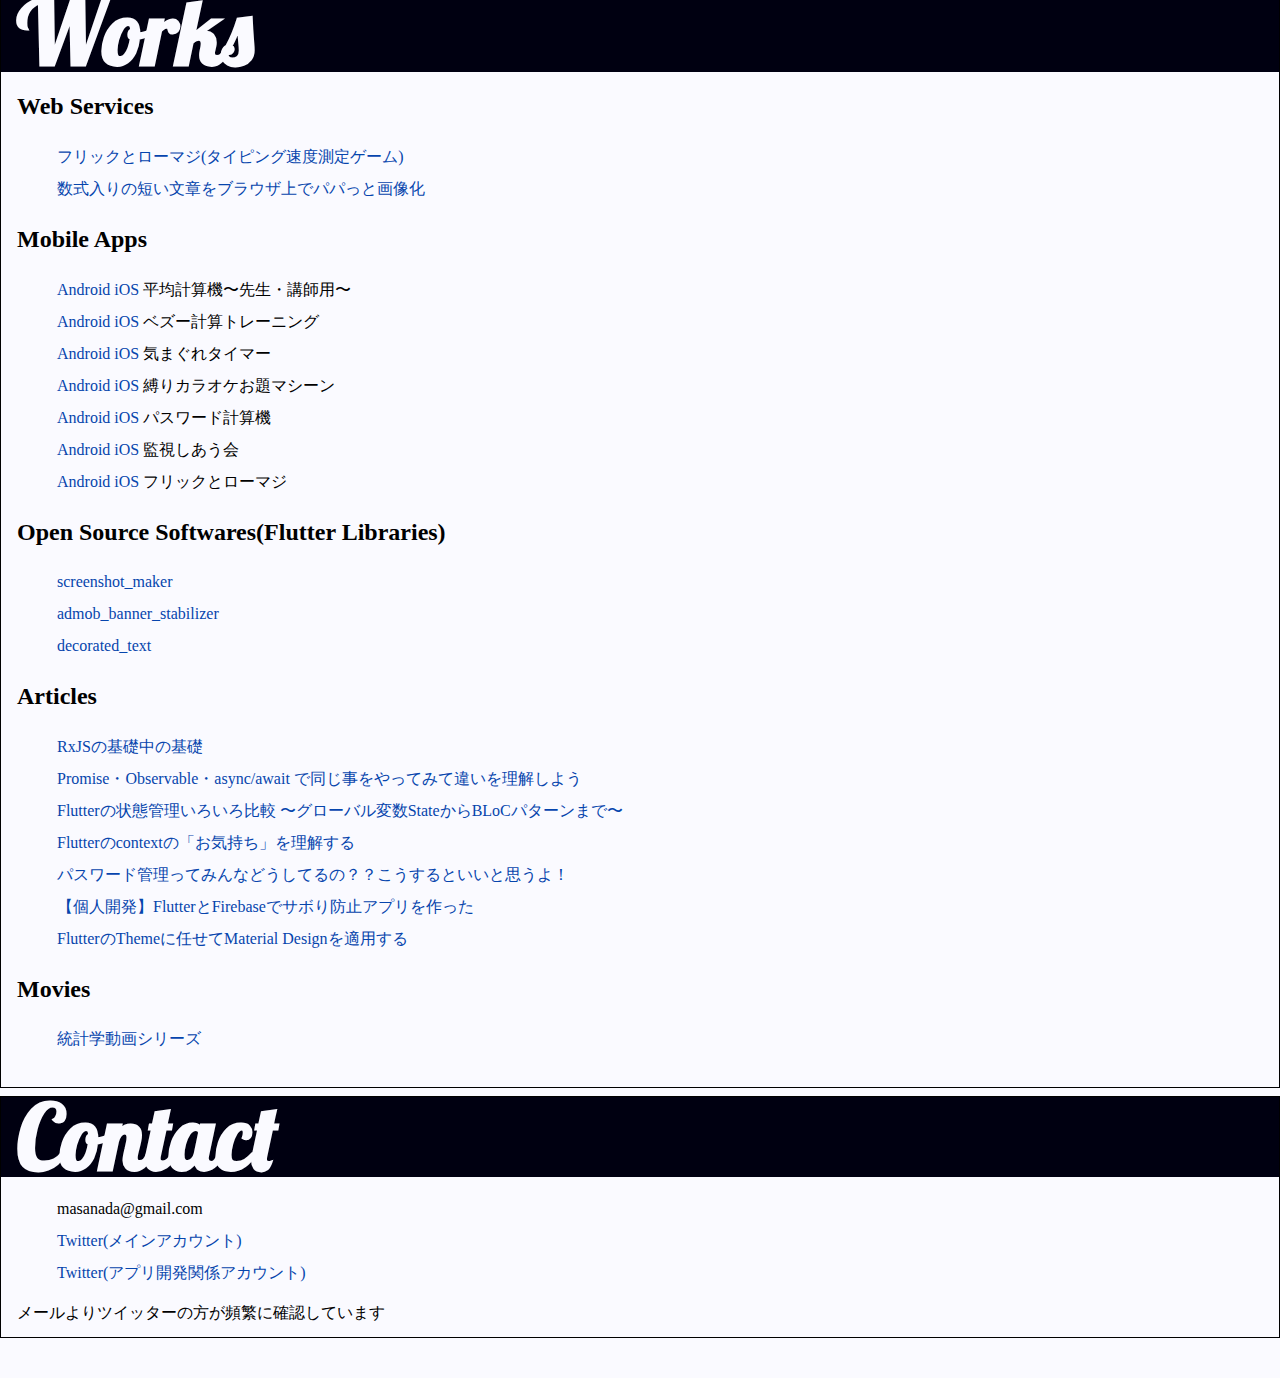
==== commit b8a79ce3: "modified sizes for responsize design" ====
--- a/public/index.html
+++ b/public/index.html
@@ -1,5 +1,5 @@
 <!DOCTYPE html>
-<html>
+<html lang="ja">
 
     <head>
         <!-- Global site tag (gtag.js) - Google Analytics -->
@@ -11,7 +11,8 @@
 
             gtag('config', 'UA-465060-11');
         </script>
-
+        <meta charset="UTF-8">
+        <meta name="viewport" content="width=device-width, initial-scale=1.0">
         <link rel="stylesheet" type="text/css" href="simple_style.css">
         <title>岡竜之介ポートフォリオサイト</title>
         <style>
--- a/public/simple_style.css
+++ b/public/simple_style.css
@@ -1,6 +1,6 @@
 body {
   background-color: #fafaff;
-  max-width: 100vh;
+  max-width: 150vh;
   margin: auto;
   padding-top: 32px;
   padding-bottom: 32px;
@@ -38,6 +38,7 @@
 }
 
 img {
+  max-width: 90vmin;
   border-radius: 128px;
 }
 
@@ -58,6 +59,10 @@
   padding-top: 32px;
   padding-bottom: 32px;
   font-family: "Lobster", cursive;
-  font-size: 64px;
+  font-size: 10vmin;
   margin-bottom: 16px;
 }
+
+h2 {
+  line-height: 1.2em;
+}
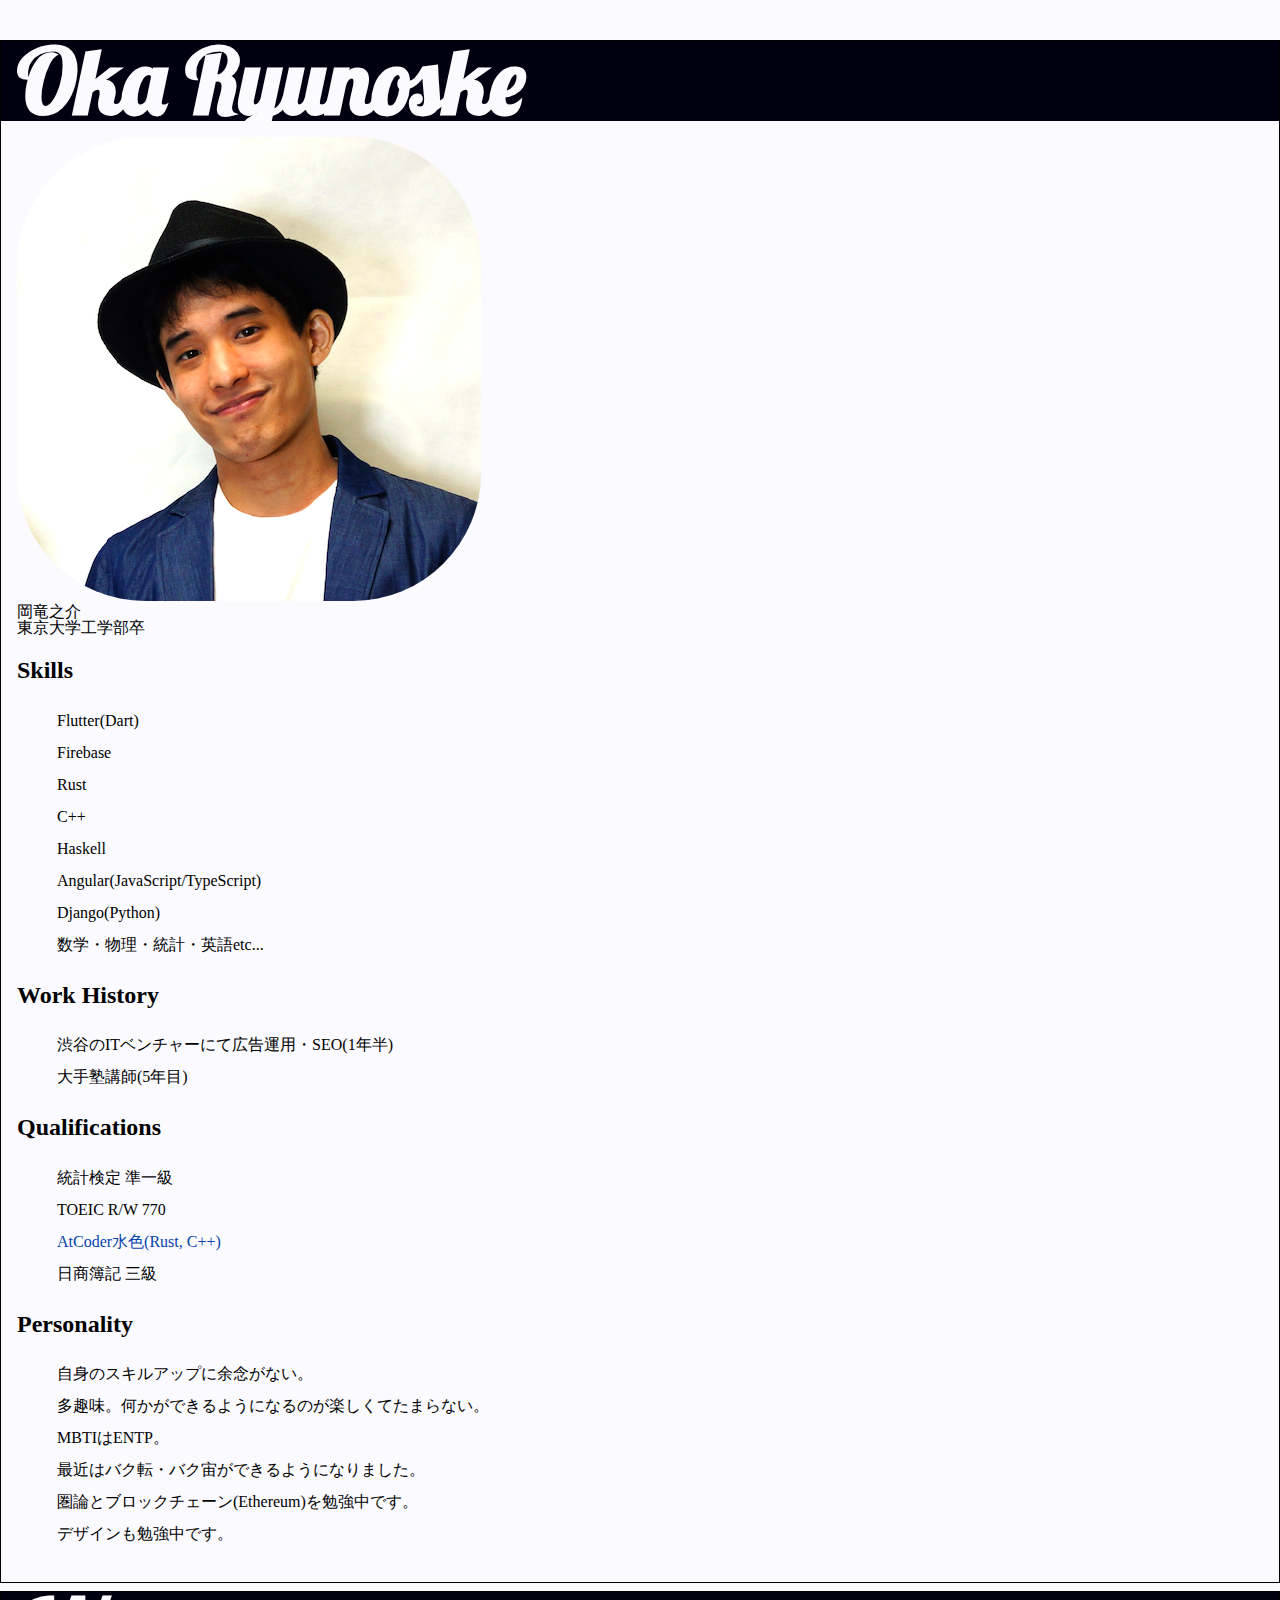
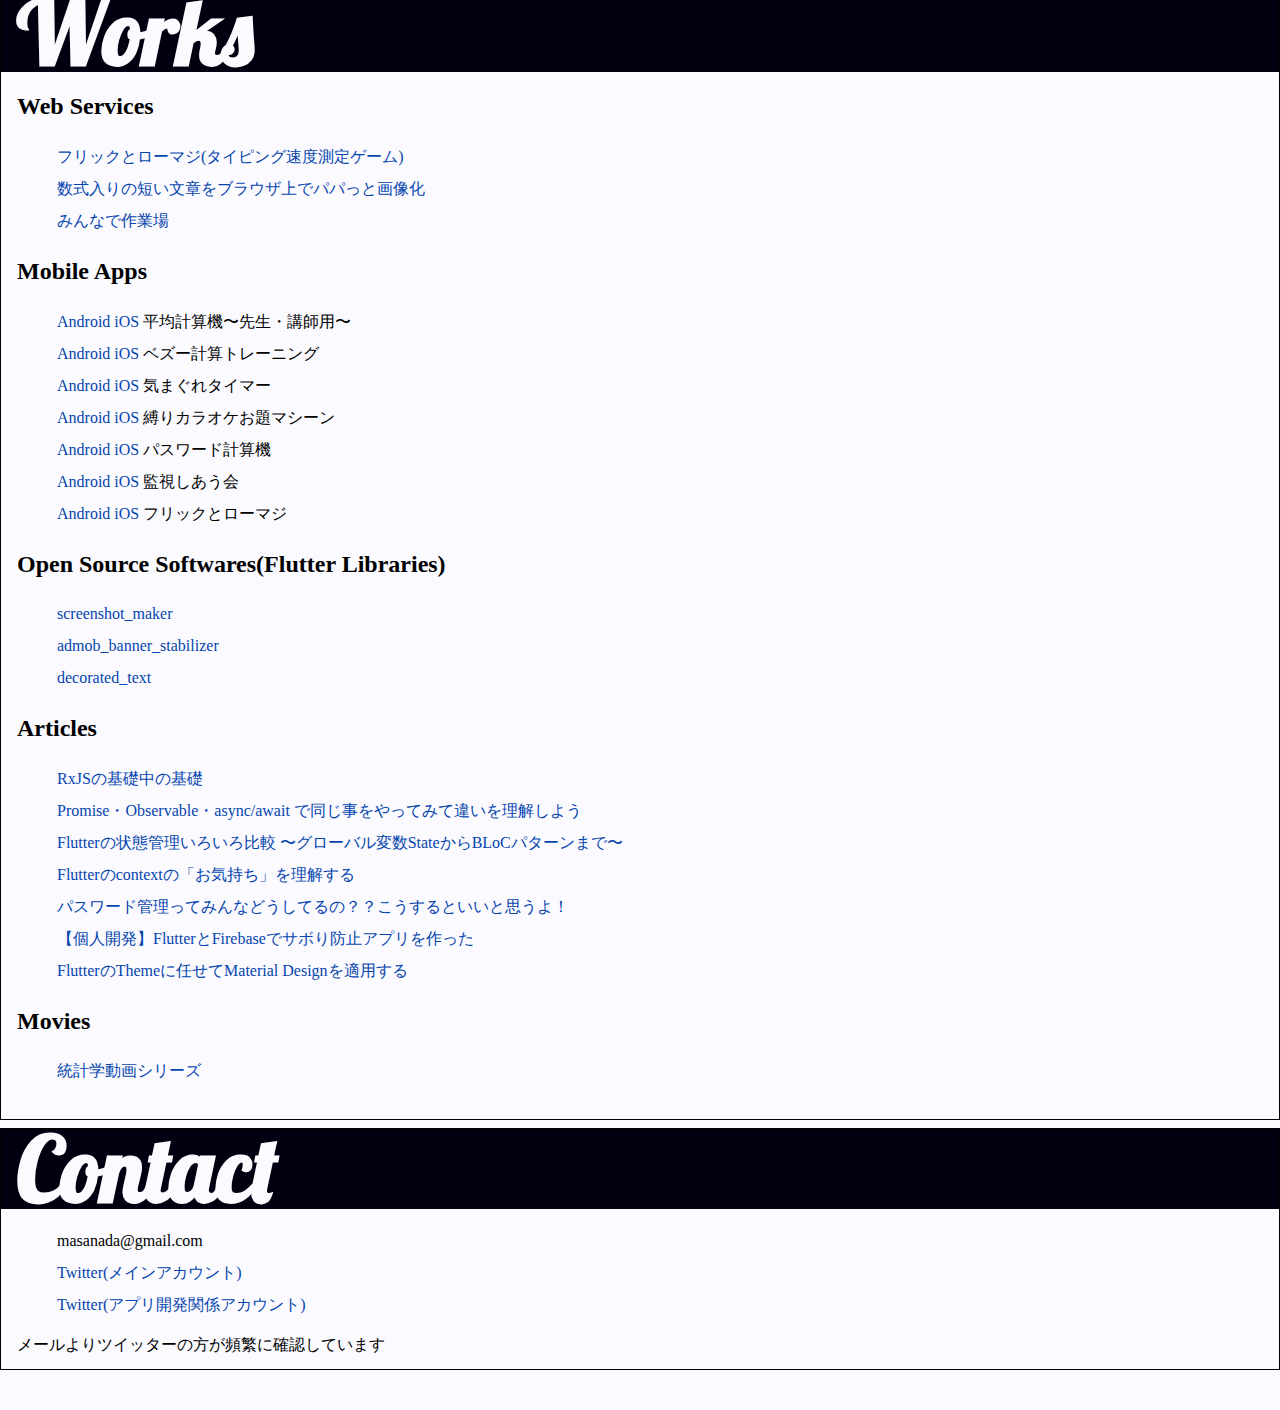
==== commit 66b99d51: "added a link to sagyoba" ====
--- a/public/index.html
+++ b/public/index.html
@@ -90,6 +90,9 @@
                             <a href="https://math-formula-image.oka-ryunoske.work/ja.html"
                                 target="_blank">数式入りの短い文章をブラウザ上でパパっと画像化</a>
                         </li>
+                        <li>
+                            <a href="https://sagyoba.oka-ryunoske.work/" target="_blank">みんなで作業場</a>
+                        </li>
                     </ul>
                 </div>
                 <div id="mobile_apps">
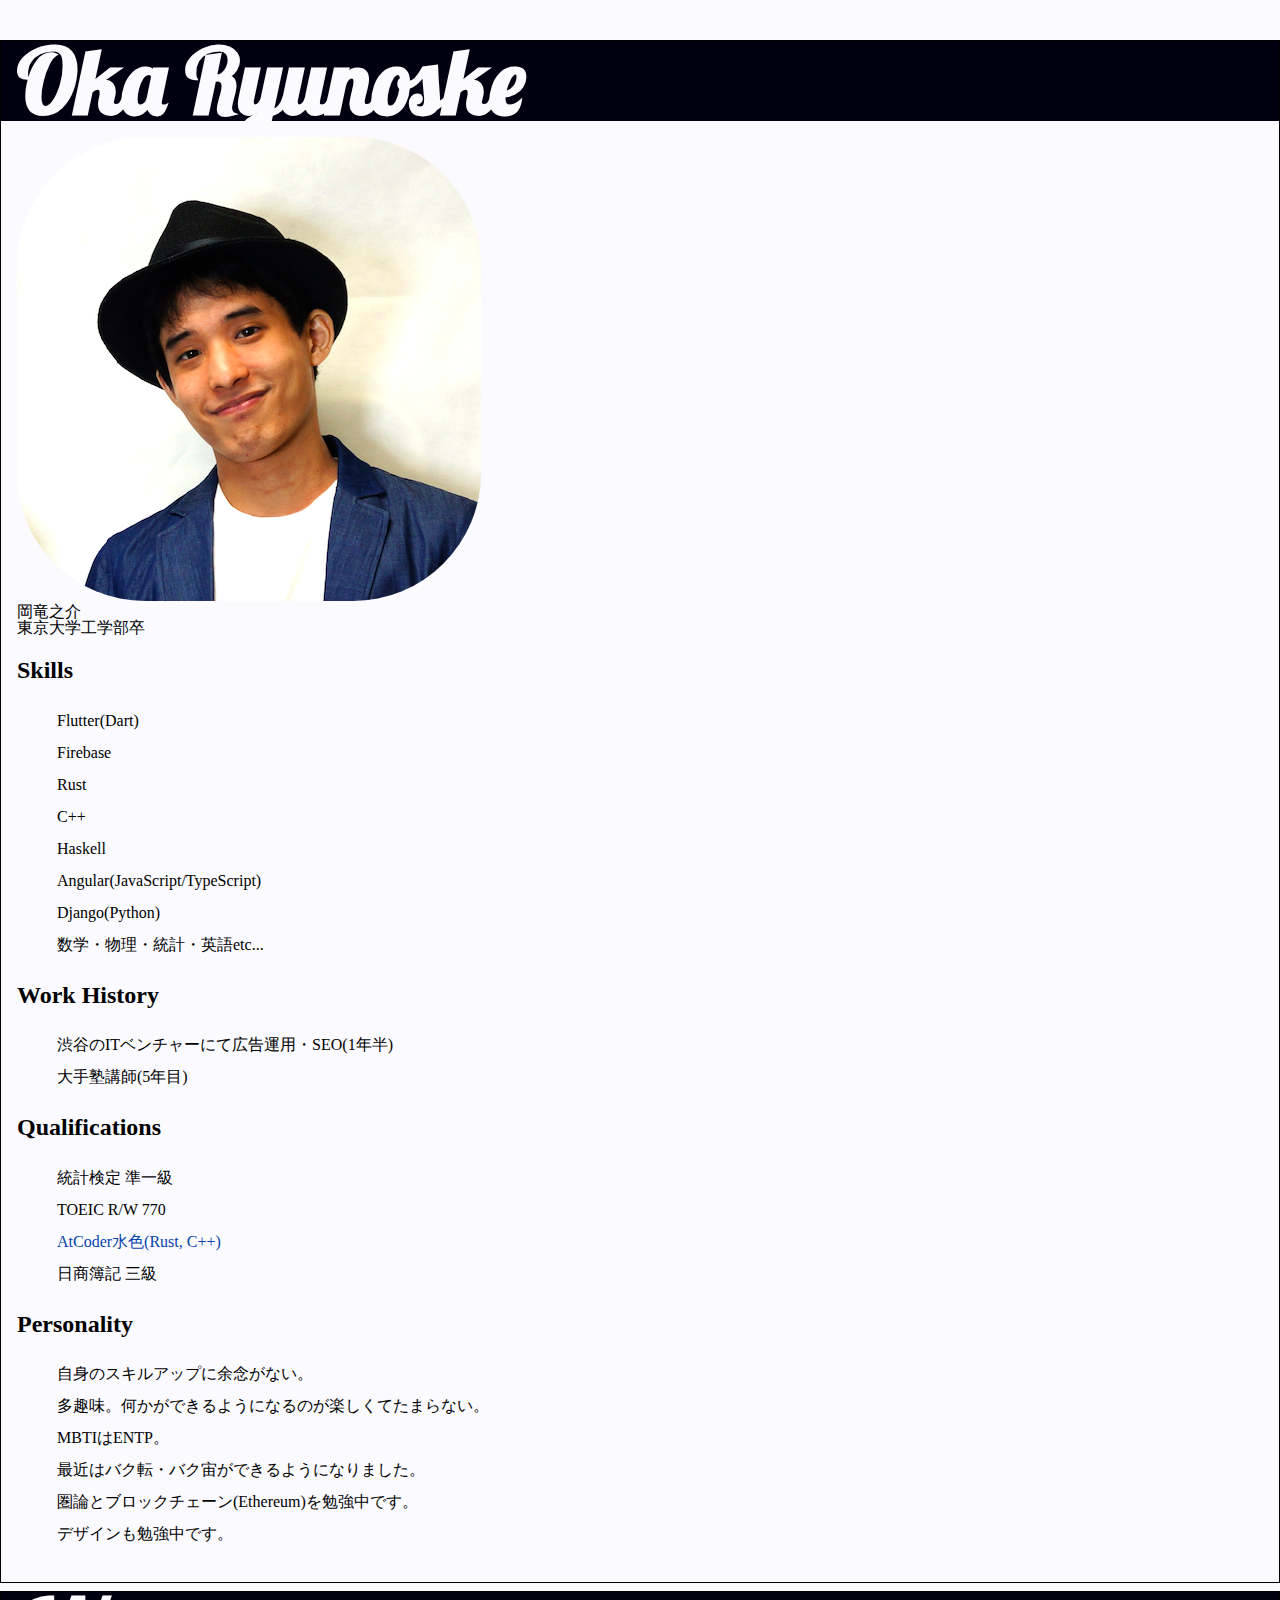
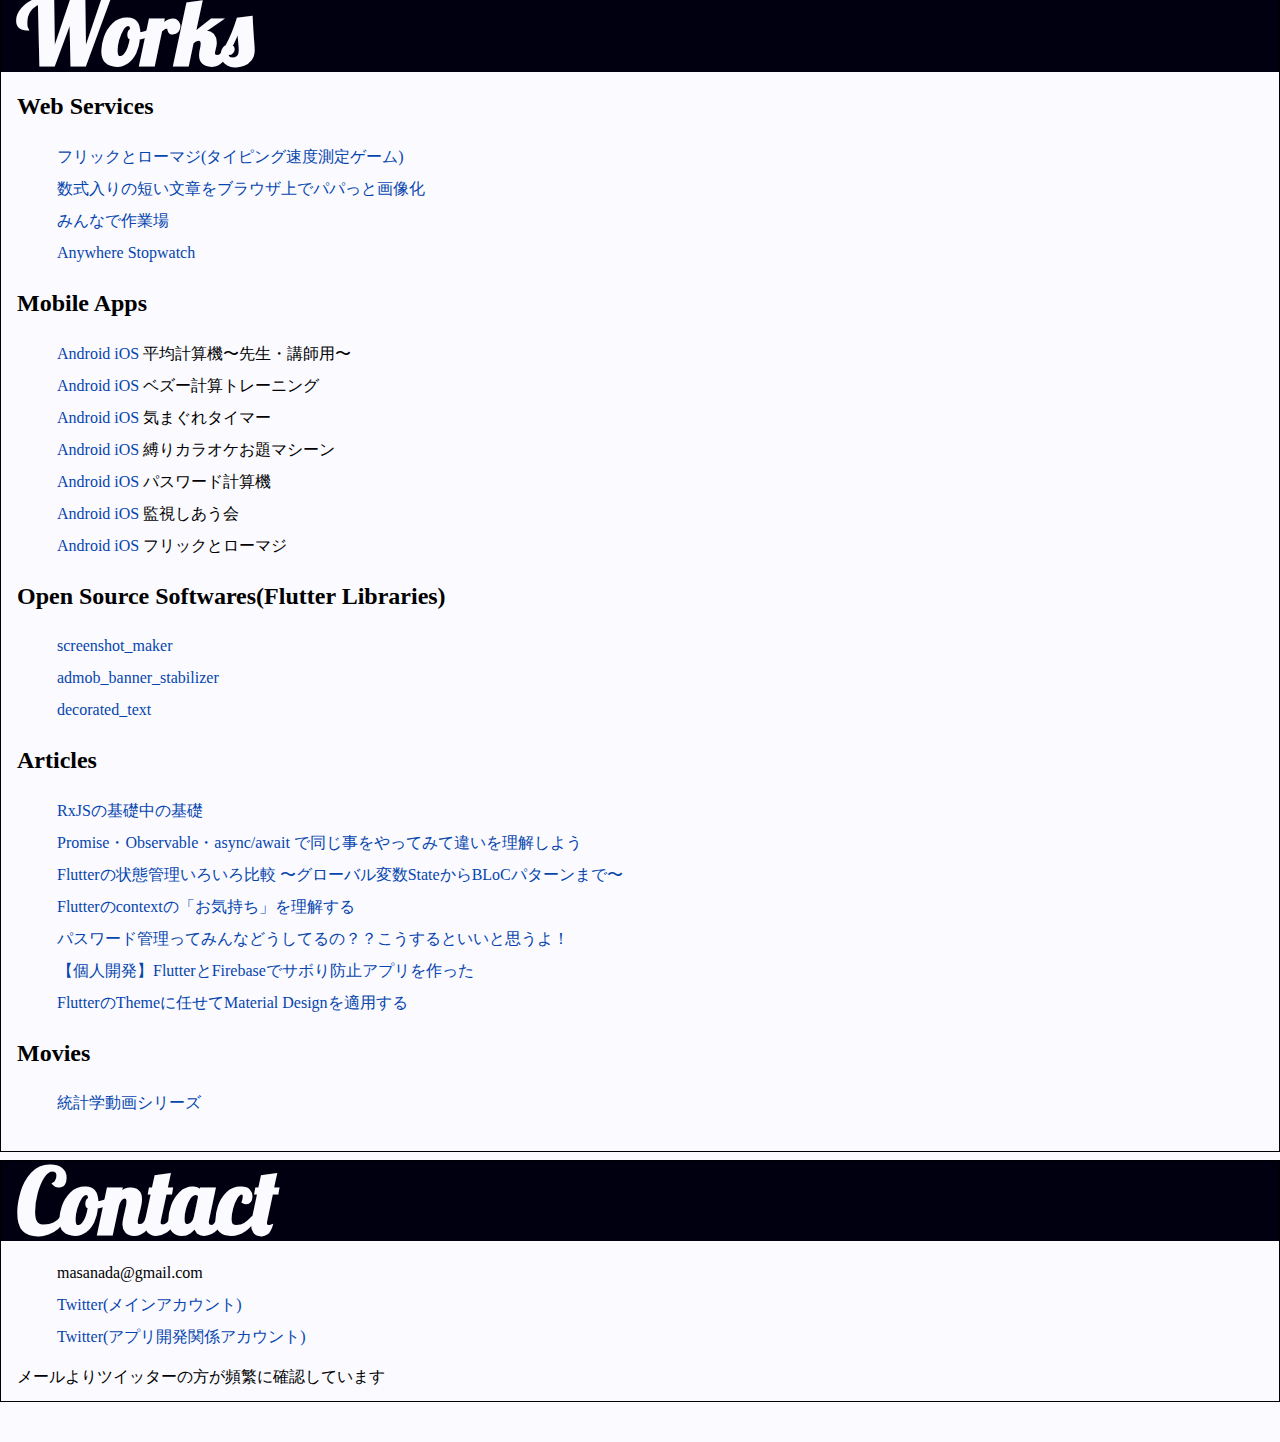
==== commit 94248626: "Update responsive design sizes and modify design" ====
--- a/public/index.html
+++ b/public/index.html
@@ -84,14 +84,20 @@
                     <h2>Web Services</h2>
                     <ul>
                         <li>
-                            <a href="https://flickromaji.oka-ryunoske.work/" target="_blank">フリックとローマジ(タイピング速度測定ゲーム)</a>
+                            <a href="https://flickromaji.oka-ryunoske.work/" target="_blank"
+                                rel="noopener noreferrer">フリックとローマジ(タイピング速度測定ゲーム)</a>
                         </li>
                         <li>
-                            <a href="https://math-formula-image.oka-ryunoske.work/ja.html"
-                                target="_blank">数式入りの短い文章をブラウザ上でパパっと画像化</a>
+                            <a href="https://math-formula-image.oka-ryunoske.work/ja.html" target="_blank"
+                                rel="noopener noreferrer">数式入りの短い文章をブラウザ上でパパっと画像化</a>
                         </li>
                         <li>
-                            <a href="https://sagyoba.oka-ryunoske.work/" target="_blank">みんなで作業場</a>
+                            <a href="https://sagyoba.oka-ryunoske.work/" target="_blank"
+                                rel="noopener noreferrer">みんなで作業場</a>
+                        </li>
+                        <li>
+                            <a href="https://anywhere-stopwatch.oka-ryunoske.work/" target="_blank"
+                                rel="noopener noreferrer">Anywhere&nbsp;Stopwatch</a>
                         </li>
                     </ul>
                 </div>
